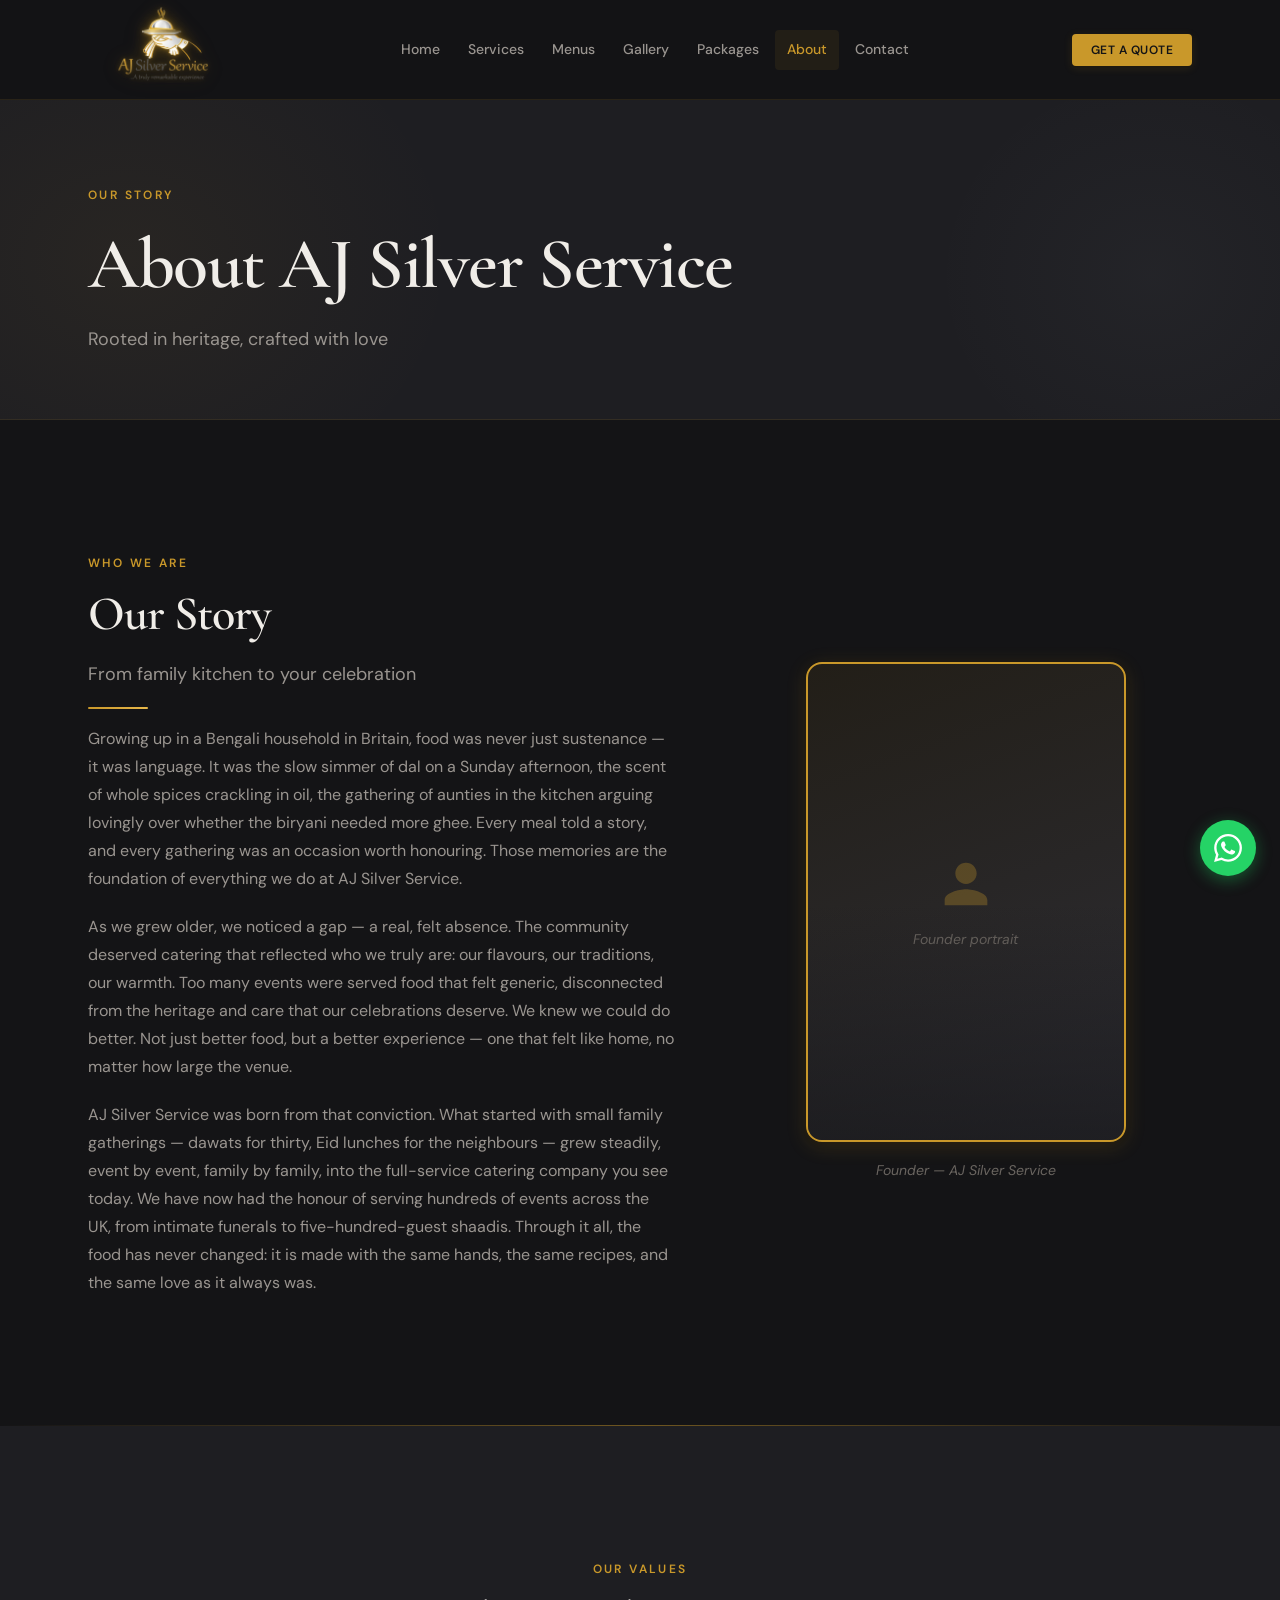
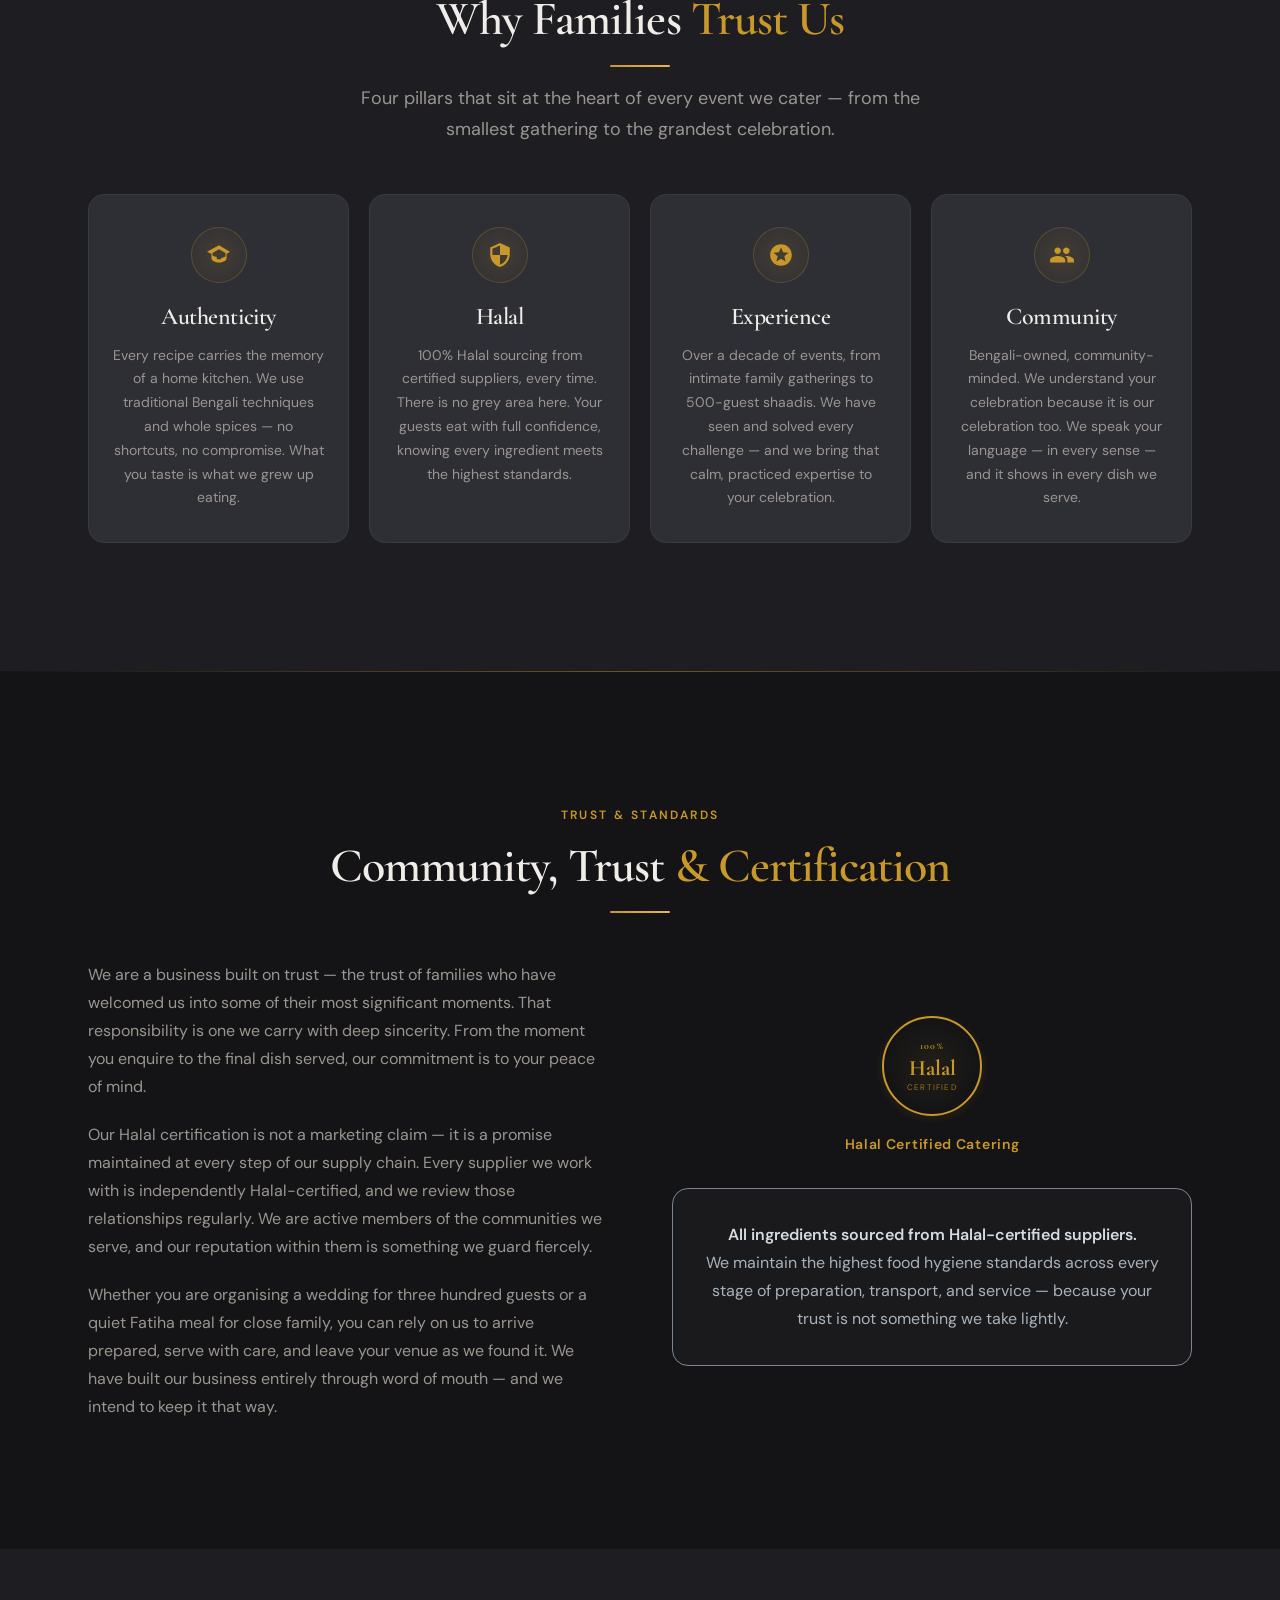
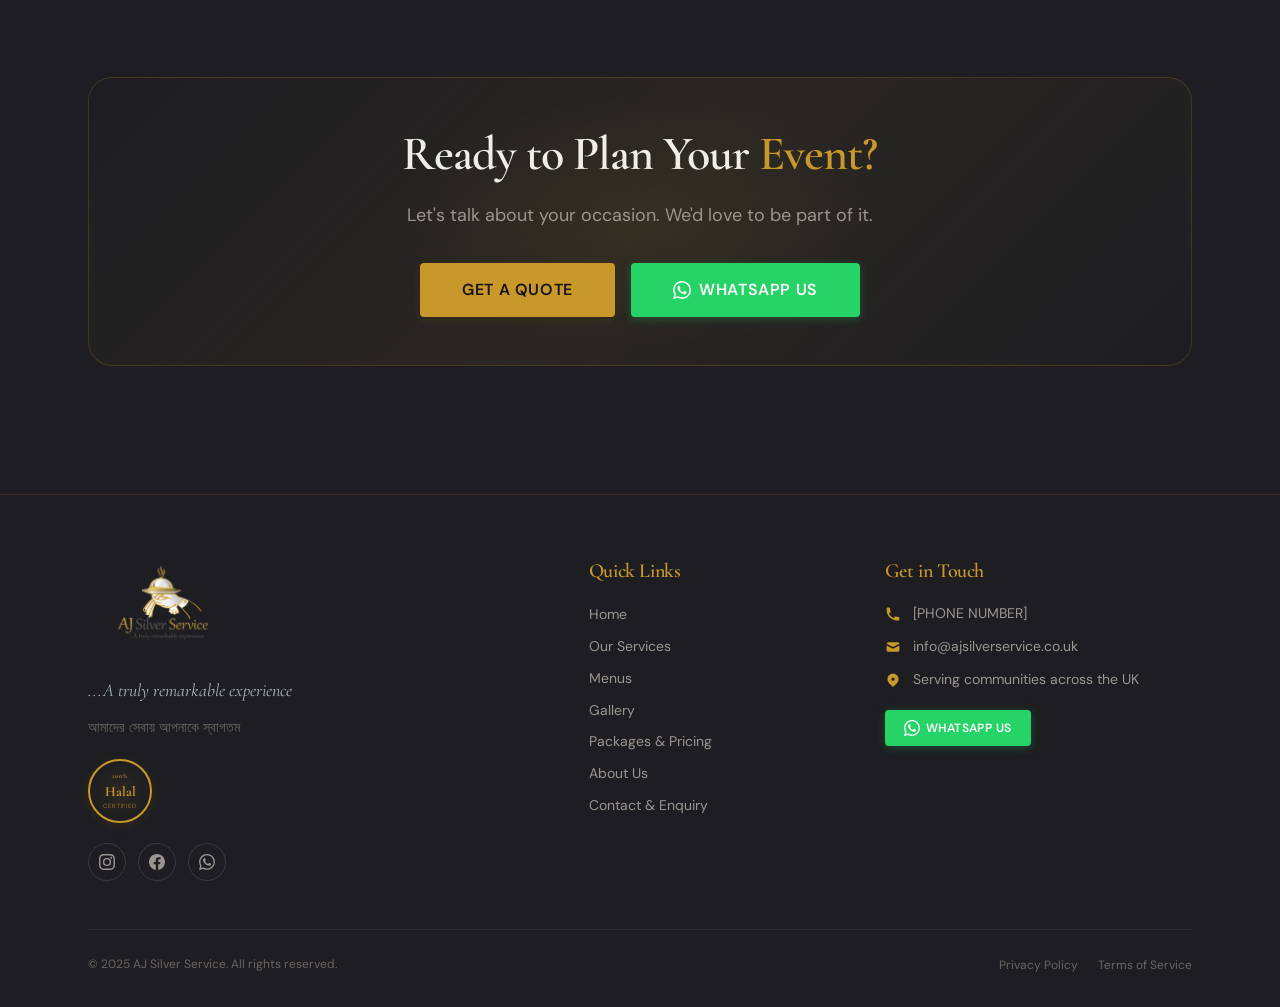
==== about.html @ 3fa46bb1 "Initial build — AJ Silver Service website 7-page static site: homepage, services, menus, gallery, pa" ====
<!DOCTYPE html>
<html lang="en">
<head>
  <meta charset="UTF-8" />
  <meta name="viewport" content="width=device-width, initial-scale=1.0" />
  <title>About Us — AJ Silver Service</title>
  <meta name="description" content="Learn the story behind AJ Silver Service — a Bengali-British halal catering company rooted in heritage, community, and a deep love for authentic home cooking." />
  <meta name="keywords" content="about AJ Silver Service, Bengali caterer story, halal catering UK, South Asian caterer background" />
  <meta property="og:title" content="About AJ Silver Service — Rooted in Heritage, Crafted with Love" />
  <meta property="og:description" content="From family kitchen to your celebration — our story of authentic Bengali-British halal catering." />
  <meta property="og:type" content="website" />

  <!-- Fonts -->
  <link rel="preconnect" href="https://fonts.googleapis.com" />
  <link rel="preconnect" href="https://fonts.gstatic.com" crossorigin />

  <!-- Stylesheets -->
  <link rel="stylesheet" href="assets/css/global.css" />
  <link rel="stylesheet" href="assets/css/components.css" />

  <style>
    /* ── STORY SECTION ── */
    .story-grid {
      display: grid;
      grid-template-columns: 1fr;
      gap: var(--space-12);
      align-items: center;
    }

    @media (min-width: 900px) {
      .story-grid {
        grid-template-columns: 1.3fr 1fr;
        gap: var(--space-16);
      }
    }

    .story-text p + p {
      margin-top: var(--space-5);
    }

    .founder-image-block {
      position: relative;
      display: flex;
      flex-direction: column;
      align-items: center;
      gap: var(--space-4);
    }

    .founder-image-frame {
      width: 100%;
      max-width: 320px;
      aspect-ratio: 2/3;
      border: 2px solid var(--color-gold);
      border-radius: var(--radius-lg);
      background: linear-gradient(160deg, rgba(201,152,42,0.08) 0%, var(--color-charcoal-card) 100%);
      position: relative;
      overflow: hidden;
      box-shadow: var(--shadow-gold-md);
      display: flex;
      align-items: center;
      justify-content: center;
    }

    .founder-image-frame img {
      width: 100%;
      height: 100%;
      object-fit: cover;
    }

    .founder-image-frame::after {
      content: '';
      position: absolute;
      inset: 0;
      background: linear-gradient(to top, rgba(20,20,22,0.6) 0%, transparent 50%);
    }

    .founder-image-placeholder {
      display: flex;
      flex-direction: column;
      align-items: center;
      justify-content: center;
      gap: var(--space-3);
      padding: var(--space-8);
      text-align: center;
    }

    .founder-image-placeholder svg {
      width: 64px;
      height: 64px;
      fill: rgba(201,152,42,0.3);
    }

    .founder-image-placeholder span {
      font-size: var(--text-sm);
      color: var(--color-text-subtle);
      font-style: italic;
    }

    .founder-caption {
      font-size: var(--text-sm);
      color: var(--color-text-subtle);
      font-style: italic;
      text-align: center;
    }

    /* ── PILLAR CARDS ── */
    .pillar-card {
      background-color: var(--color-charcoal-card);
      border: 1px solid var(--color-charcoal-border);
      border-radius: var(--radius-lg);
      padding: var(--space-8) var(--space-6);
      transition: transform var(--transition-spring),
                  box-shadow var(--transition-base),
                  border-color var(--transition-base);
    }

    .pillar-card:hover {
      transform: translateY(-4px);
      box-shadow: var(--shadow-card-hover);
      border-color: rgba(201,152,42,0.3);
    }

    .pillar-icon {
      display: flex;
      align-items: center;
      justify-content: center;
      width: 56px;
      height: 56px;
      border-radius: var(--radius-full);
      background: radial-gradient(circle, rgba(201,152,42,0.15) 0%, rgba(201,152,42,0.05) 70%);
      border: 1px solid rgba(201,152,42,0.25);
      margin-bottom: var(--space-5);
    }

    .pillar-icon svg {
      width: 26px;
      height: 26px;
      fill: var(--color-gold);
    }

    .pillar-title {
      font-family: var(--font-display);
      font-size: var(--text-2xl);
      color: var(--color-text);
      margin-bottom: var(--space-3);
    }

    .pillar-desc {
      font-size: var(--text-sm);
      color: var(--color-text-muted);
      line-height: 1.7;
    }

    /* ── CERTIFICATION BLOCK ── */
    .cert-block {
      border: 1px solid var(--color-silver-dark);
      border-radius: var(--radius-lg);
      padding: var(--space-8);
      background-color: rgba(168,178,188,0.04);
      max-width: 640px;
      margin-inline: auto;
      text-align: center;
    }

    .cert-block p {
      font-size: var(--text-base);
      color: var(--color-silver);
      line-height: 1.75;
    }

    /* ── COMMUNITY SECTION ── */
    .community-content {
      display: grid;
      grid-template-columns: 1fr;
      gap: var(--space-10);
      align-items: center;
    }

    @media (min-width: 768px) {
      .community-content {
        grid-template-columns: 1fr 1fr;
        gap: var(--space-16);
      }
    }
  </style>
</head>
<body>

  <!-- ═══ HEADER ═══ -->
  <header class="site-header" role="banner">
    <div class="container">
      <div class="header-inner">

        <!-- Logo -->
        <a href="index.html" class="header-logo" aria-label="AJ Silver Service — Home">
          <img src="assets/images/aj_silver_serv-nobg.png" alt="AJ Silver Service logo" />
        </a>

        <!-- Desktop phone -->

        <!-- Main nav -->
        <nav class="main-nav" aria-label="Primary navigation">
          <a href="index.html">Home</a>
          <a href="services.html">Services</a>
          <a href="menus.html">Menus</a>
          <a href="gallery.html">Gallery</a>
          <a href="packages.html">Packages</a>
          <a href="about.html" class="active">About</a>
          <a href="contact.html">Contact</a>
        </nav>

        <div class="header-right">
          <a href="contact.html" class="btn btn-primary btn-sm">Get a Quote</a>
          <button class="hamburger" aria-label="Toggle navigation menu" aria-expanded="false" aria-controls="mobile-nav">
            <span></span><span></span><span></span>
          </button>
        </div>
      </div>
    </div>

    <!-- Mobile nav drawer -->
    <nav class="mobile-nav" id="mobile-nav" aria-label="Mobile navigation">
      <a href="index.html">Home</a>
      <a href="services.html">Services</a>
      <a href="menus.html">Menus</a>
      <a href="gallery.html">Gallery</a>
      <a href="packages.html">Packages</a>
      <a href="about.html" class="active">About</a>
      <a href="contact.html">Contact</a>
      <a href="tel:[PHONE NUMBER]" style="color: var(--color-silver);">[PHONE NUMBER]</a>
      <div class="mobile-cta">
        <a href="contact.html" class="btn btn-primary" style="width:100%">Get a Quote</a>
      </div>
    </nav>
  </header>

  <main id="main-content">

    <!-- ═══ PAGE HERO ═══ -->
    <section class="page-hero pattern-bg" aria-labelledby="about-hero-title">
      <div class="container">
        <div class="page-hero-inner">
          <span class="page-hero-label">Our Story</span>
          <h1 class="page-hero-title" id="about-hero-title">About AJ Silver Service</h1>
          <p class="page-hero-subtitle">Rooted in heritage, crafted with love</p>
        </div>
      </div>
    </section>

    <!-- ═══ FOUNDER STORY ═══ -->
    <section class="section bg-dark" aria-labelledby="story-heading">
      <div class="container">
        <div class="story-grid">

          <!-- Text left -->
          <div class="story-text animate-on-scroll">
            <span class="section-label">Who We Are</span>
            <h2 class="section-title" id="story-heading">Our Story</h2>
            <p class="section-subtitle" style="margin-bottom: var(--space-3);">From family kitchen to your celebration</p>
            <span class="gold-rule-short"></span>

            <p>
              Growing up in a Bengali household in Britain, food was never just sustenance — it was language. It was the slow simmer of dal on a Sunday afternoon, the scent of whole spices crackling in oil, the gathering of aunties in the kitchen arguing lovingly over whether the biryani needed more ghee. Every meal told a story, and every gathering was an occasion worth honouring. Those memories are the foundation of everything we do at AJ Silver Service.
            </p>

            <p>
              As we grew older, we noticed a gap — a real, felt absence. The community deserved catering that reflected who we truly are: our flavours, our traditions, our warmth. Too many events were served food that felt generic, disconnected from the heritage and care that our celebrations deserve. We knew we could do better. Not just better food, but a better experience — one that felt like home, no matter how large the venue.
            </p>

            <p>
              AJ Silver Service was born from that conviction. What started with small family gatherings — dawats for thirty, Eid lunches for the neighbours — grew steadily, event by event, family by family, into the full-service catering company you see today. We have now had the honour of serving hundreds of events across the UK, from intimate funerals to five-hundred-guest shaadis. Through it all, the food has never changed: it is made with the same hands, the same recipes, and the same love as it always was.
            </p>
          </div>

          <!-- Image right -->
          <div class="founder-image-block animate-on-scroll">
            <div class="founder-image-frame">
              <div class="founder-image-placeholder">
                <svg viewBox="0 0 24 24" aria-hidden="true"><path d="M12 12c2.21 0 4-1.79 4-4s-1.79-4-4-4-4 1.79-4 4 1.79 4 4 4zm0 2c-2.67 0-8 1.34-8 4v2h16v-2c0-2.66-5.33-4-8-4z"/></svg>
                <span>Founder portrait</span>
              </div>
            </div>
            <p class="founder-caption">Founder &mdash; AJ Silver Service</p>
          </div>

        </div>
      </div>
    </section>

    <hr class="gold-rule" style="margin-block: 0;" aria-hidden="true" />

    <!-- ═══ WHY AJ SILVER SERVICE ═══ -->
    <section class="section bg-mid" aria-labelledby="pillars-heading">
      <div class="container">

        <div class="section-head centered animate-on-scroll">
          <span class="section-label">Our Values</span>
          <h2 class="section-title" id="pillars-heading">Why Families <span>Trust Us</span></h2>
          <span class="gold-rule-short"></span>
          <p class="section-subtitle">Four pillars that sit at the heart of every event we cater — from the smallest gathering to the grandest celebration.</p>
        </div>

        <div class="grid-4">

          <div class="pillar-card animate-on-scroll">
            <div class="pillar-icon" aria-hidden="true">
              <svg viewBox="0 0 24 24"><path d="M12 3L1 9l4 2.18V15c0 2.21 3.58 4 7 4s7-1.79 7-4v-3.82L22 9 12 3zm6 10c0 .5-1.38 1.5-4 1.87V16h-4v-2.13C7.38 13.5 6 12.5 6 12v-1.92l6-3.5 6 3.5V13z"/></svg>
            </div>
            <h3 class="pillar-title">Authenticity</h3>
            <p class="pillar-desc">Every recipe carries the memory of a home kitchen. We use traditional Bengali techniques and whole spices — no shortcuts, no compromise. What you taste is what we grew up eating.</p>
          </div>

          <div class="pillar-card animate-on-scroll">
            <div class="pillar-icon" aria-hidden="true">
              <svg viewBox="0 0 24 24"><path d="M12 1L3 5v6c0 5.55 3.84 10.74 9 12 5.16-1.26 9-6.45 9-12V5l-9-4zm0 10.99h7c-.53 4.12-3.28 7.79-7 8.94V12H5V6.3l7-3.11v8.8z"/></svg>
            </div>
            <h3 class="pillar-title">Halal</h3>
            <p class="pillar-desc">100% Halal sourcing from certified suppliers, every time. There is no grey area here. Your guests eat with full confidence, knowing every ingredient meets the highest standards.</p>
          </div>

          <div class="pillar-card animate-on-scroll">
            <div class="pillar-icon" aria-hidden="true">
              <svg viewBox="0 0 24 24"><path d="M11.99 2C6.47 2 2 6.48 2 12s4.47 10 9.99 10C17.52 22 22 17.52 22 12S17.52 2 11.99 2zm4.24 16L12 15.45 7.77 18l1.12-4.81-3.73-3.23 4.92-.42L12 5l1.92 4.53 4.92.42-3.73 3.23L16.23 18z"/></svg>
            </div>
            <h3 class="pillar-title">Experience</h3>
            <p class="pillar-desc">Over a decade of events, from intimate family gatherings to 500-guest shaadis. We have seen and solved every challenge — and we bring that calm, practiced expertise to your celebration.</p>
          </div>

          <div class="pillar-card animate-on-scroll">
            <div class="pillar-icon" aria-hidden="true">
              <svg viewBox="0 0 24 24"><path d="M16 11c1.66 0 2.99-1.34 2.99-3S17.66 5 16 5c-1.66 0-3 1.34-3 3s1.34 3 3 3zm-8 0c1.66 0 2.99-1.34 2.99-3S9.66 5 8 5C6.34 5 5 6.34 5 8s1.34 3 3 3zm0 2c-2.33 0-7 1.17-7 3.5V19h14v-2.5c0-2.33-4.67-3.5-7-3.5zm8 0c-.29 0-.62.02-.97.05 1.16.84 1.97 1.97 1.97 3.45V19h6v-2.5c0-2.33-4.67-3.5-7-3.5z"/></svg>
            </div>
            <h3 class="pillar-title">Community</h3>
            <p class="pillar-desc">Bengali-owned, community-minded. We understand your celebration because it is our celebration too. We speak your language — in every sense — and it shows in every dish we serve.</p>
          </div>

        </div>
      </div>
    </section>

    <hr class="gold-rule" style="margin-block: 0;" aria-hidden="true" />

    <!-- ═══ COMMUNITY & CERTIFICATIONS ═══ -->
    <section class="section bg-dark" aria-labelledby="trust-heading">
      <div class="container">

        <div class="section-head centered animate-on-scroll">
          <span class="section-label">Trust &amp; Standards</span>
          <h2 class="section-title" id="trust-heading">Community, Trust <span>&amp; Certification</span></h2>
          <span class="gold-rule-short"></span>
        </div>

        <div class="community-content">

          <div class="animate-on-scroll">
            <p style="margin-bottom: var(--space-5);">
              We are a business built on trust — the trust of families who have welcomed us into some of their most significant moments. That responsibility is one we carry with deep sincerity. From the moment you enquire to the final dish served, our commitment is to your peace of mind.
            </p>
            <p style="margin-bottom: var(--space-5);">
              Our Halal certification is not a marketing claim — it is a promise maintained at every step of our supply chain. Every supplier we work with is independently Halal-certified, and we review those relationships regularly. We are active members of the communities we serve, and our reputation within them is something we guard fiercely.
            </p>
            <p>
              Whether you are organising a wedding for three hundred guests or a quiet Fatiha meal for close family, you can rely on us to arrive prepared, serve with care, and leave your venue as we found it. We have built our business entirely through word of mouth — and we intend to keep it that way.
            </p>
          </div>

          <div class="animate-on-scroll" style="display: flex; flex-direction: column; align-items: center; gap: var(--space-8);">

            <!-- Halal badge prominent display -->
            <div style="display: flex; flex-direction: column; align-items: center; gap: var(--space-4);">
              <div class="halal-badge" style="width:100px;height:100px;" aria-label="100% Halal certified">
                <span class="badge-top" style="font-size:10px;">100%</span>
                <span class="badge-main" style="font-size:22px;">Halal</span>
                <span class="badge-sub" style="font-size:8px;">Certified</span>
              </div>
              <p style="text-align:center; font-size: var(--text-sm); color: var(--color-gold); font-weight: 600; letter-spacing: 0.05em;">Halal Certified Catering</p>
            </div>

            <!-- Certification block -->
            <div class="cert-block">
              <p>
                <strong style="color: var(--color-silver-light);">All ingredients sourced from Halal-certified suppliers.</strong><br />
                We maintain the highest food hygiene standards across every stage of preparation, transport, and service — because your trust is not something we take lightly.
              </p>
            </div>

          </div>

        </div>
      </div>
    </section>

    <!-- ═══ CTA BANNER ═══ -->
    <section class="section bg-mid" aria-label="Plan your event">
      <div class="container">
        <div class="cta-banner animate-on-scroll">
          <h2 class="cta-banner-title">Ready to Plan Your <span style="color:var(--color-gold)">Event?</span></h2>
          <p class="cta-banner-subtitle">Let's talk about your occasion. We'd love to be part of it.</p>
          <div class="cta-banner-actions">
            <a href="contact.html" class="btn btn-primary btn-lg">Get a Quote</a>
            <a href="https://wa.me/[WHATSAPP NUMBER]?text=Hello%2C%20I%27d%20like%20to%20enquire%20about%20catering%20for%20my%20event"
               class="btn btn-whatsapp btn-lg"
               target="_blank" rel="noopener noreferrer">
              <svg viewBox="0 0 24 24" aria-hidden="true"><path d="M17.472 14.382c-.297-.149-1.758-.867-2.03-.967-.273-.099-.471-.148-.67.15-.197.297-.767.966-.94 1.164-.173.199-.347.223-.644.075-.297-.15-1.255-.463-2.39-1.475-.883-.788-1.48-1.761-1.653-2.059-.173-.297-.018-.458.13-.606.134-.133.298-.347.446-.52.149-.174.198-.298.298-.497.099-.198.05-.371-.025-.52-.075-.149-.669-1.612-.916-2.207-.242-.579-.487-.5-.669-.51-.173-.008-.371-.01-.57-.01-.198 0-.52.074-.792.372-.272.297-1.04 1.016-1.04 2.479 0 1.462 1.065 2.875 1.213 3.074.149.198 2.096 3.2 5.077 4.487.709.306 1.262.489 1.694.625.712.227 1.36.195 1.871.118.571-.085 1.758-.719 2.006-1.413.248-.694.248-1.289.173-1.413-.074-.124-.272-.198-.57-.347m-5.421 7.403h-.004a9.87 9.87 0 01-5.031-1.378l-.361-.214-3.741.982.998-3.648-.235-.374a9.86 9.86 0 01-1.51-5.26c.001-5.45 4.436-9.884 9.888-9.884 2.64 0 5.122 1.03 6.988 2.898a9.825 9.825 0 012.893 6.994c-.003 5.45-4.437 9.884-9.885 9.884m8.413-18.297A11.815 11.815 0 0012.05 0C5.495 0 .16 5.335.157 11.892c0 2.096.547 4.142 1.588 5.945L.057 24l6.305-1.654a11.882 11.882 0 005.683 1.448h.005c6.554 0 11.89-5.335 11.893-11.893a11.821 11.821 0 00-3.48-8.413z"/></svg>
              WhatsApp Us
            </a>
          </div>
        </div>
      </div>
    </section>

  </main>

  <!-- ═══ FOOTER ═══ -->
  <footer class="site-footer" role="contentinfo">
    <div class="container">
      <div class="footer-grid">

        <!-- Brand column -->
        <div>
          <div class="footer-logo">
            <img src="assets/images/aj_silver_serv-nobg.png" alt="AJ Silver Service logo" />
          </div>
          <p class="footer-tagline">...A truly remarkable experience</p>
          <p class="footer-bangla">আমাদের সেবায় আপনাকে স্বাগতম</p>
          <div class="footer-halal">
            <div class="halal-badge" style="width:64px;height:64px;" aria-label="Halal certified">
              <span class="badge-top" style="font-size:7px;">100%</span>
              <span class="badge-main" style="font-size:14px;">Halal</span>
              <span class="badge-sub" style="font-size:6px;">Certified</span>
            </div>
          </div>
          <div class="footer-social" style="margin-top: var(--space-5);">
            <a href="[INSTAGRAM HANDLE]" target="_blank" rel="noopener noreferrer" aria-label="Follow us on Instagram">
              <svg viewBox="0 0 24 24"><path d="M12 2.163c3.204 0 3.584.012 4.85.07 3.252.148 4.771 1.691 4.919 4.919.058 1.265.069 1.645.069 4.849 0 3.205-.012 3.584-.069 4.849-.149 3.225-1.664 4.771-4.919 4.919-1.266.058-1.644.07-4.85.07-3.204 0-3.584-.012-4.849-.07-3.26-.149-4.771-1.699-4.919-4.92-.058-1.265-.07-1.644-.07-4.849 0-3.204.013-3.583.07-4.849.149-3.227 1.664-4.771 4.919-4.919 1.266-.057 1.645-.069 4.849-.069zM12 0C8.741 0 8.333.014 7.053.072 2.695.272.273 2.69.073 7.052.014 8.333 0 8.741 0 12c0 3.259.014 3.668.072 4.948.2 4.358 2.618 6.78 6.98 6.98C8.333 23.986 8.741 24 12 24c3.259 0 3.668-.014 4.948-.072 4.354-.2 6.782-2.618 6.979-6.98.059-1.28.073-1.689.073-4.948 0-3.259-.014-3.667-.072-4.947-.196-4.354-2.617-6.78-6.979-6.98C15.668.014 15.259 0 12 0zm0 5.838a6.162 6.162 0 100 12.324 6.162 6.162 0 000-12.324zM12 16a4 4 0 110-8 4 4 0 010 8zm6.406-11.845a1.44 1.44 0 100 2.881 1.44 1.44 0 000-2.881z"/></svg>
            </a>
            <a href="[FACEBOOK URL]" target="_blank" rel="noopener noreferrer" aria-label="Follow us on Facebook">
              <svg viewBox="0 0 24 24"><path d="M24 12.073c0-6.627-5.373-12-12-12s-12 5.373-12 12c0 5.99 4.388 10.954 10.125 11.854v-8.385H7.078v-3.47h3.047V9.43c0-3.007 1.792-4.669 4.533-4.669 1.312 0 2.686.235 2.686.235v2.953H15.83c-1.491 0-1.956.925-1.956 1.874v2.25h3.328l-.532 3.47h-2.796v8.385C19.612 23.027 24 18.062 24 12.073z"/></svg>
            </a>
            <a href="https://wa.me/[WHATSAPP NUMBER]" target="_blank" rel="noopener noreferrer" aria-label="Chat on WhatsApp">
              <svg viewBox="0 0 24 24"><path d="M17.472 14.382c-.297-.149-1.758-.867-2.03-.967-.273-.099-.471-.148-.67.15-.197.297-.767.966-.94 1.164-.173.199-.347.223-.644.075-.297-.15-1.255-.463-2.39-1.475-.883-.788-1.48-1.761-1.653-2.059-.173-.297-.018-.458.13-.606.134-.133.298-.347.446-.52.149-.174.198-.298.298-.497.099-.198.05-.371-.025-.52-.075-.149-.669-1.612-.916-2.207-.242-.579-.487-.5-.669-.51-.173-.008-.371-.01-.57-.01-.198 0-.52.074-.792.372-.272.297-1.04 1.016-1.04 2.479 0 1.462 1.065 2.875 1.213 3.074.149.198 2.096 3.2 5.077 4.487.709.306 1.262.489 1.694.625.712.227 1.36.195 1.871.118.571-.085 1.758-.719 2.006-1.413.248-.694.248-1.289.173-1.413-.074-.124-.272-.198-.57-.347m-5.421 7.403h-.004a9.87 9.87 0 01-5.031-1.378l-.361-.214-3.741.982.998-3.648-.235-.374a9.86 9.86 0 01-1.51-5.26c.001-5.45 4.436-9.884 9.888-9.884 2.64 0 5.122 1.03 6.988 2.898a9.825 9.825 0 012.893 6.994c-.003 5.45-4.437 9.884-9.885 9.884m8.413-18.297A11.815 11.815 0 0012.05 0C5.495 0 .16 5.335.157 11.892c0 2.096.547 4.142 1.588 5.945L.057 24l6.305-1.654a11.882 11.882 0 005.683 1.448h.005c6.554 0 11.89-5.335 11.893-11.893a11.821 11.821 0 00-3.48-8.413z"/></svg>
            </a>
          </div>
        </div>

        <!-- Quick links -->
        <div>
          <h3 class="footer-col-title">Quick Links</h3>
          <nav class="footer-links" aria-label="Footer navigation">
            <a href="index.html">Home</a>
            <a href="services.html">Our Services</a>
            <a href="menus.html">Menus</a>
            <a href="gallery.html">Gallery</a>
            <a href="packages.html">Packages &amp; Pricing</a>
            <a href="about.html">About Us</a>
            <a href="contact.html">Contact &amp; Enquiry</a>
          </nav>
        </div>

        <!-- Contact -->
        <div>
          <h3 class="footer-col-title">Get in Touch</h3>
          <div class="footer-contact-item">
            <svg viewBox="0 0 20 20" aria-hidden="true"><path d="M2 3a1 1 0 011-1h2.153a1 1 0 01.986.836l.74 4.435a1 1 0 01-.54 1.06l-1.548.773a11.037 11.037 0 006.105 6.105l.774-1.548a1 1 0 011.059-.54l4.435.74a1 1 0 01.836.986V17a1 1 0 01-1 1h-2C7.82 18 2 12.18 2 5V3z"/></svg>
            <span><a href="tel:[PHONE NUMBER]">[PHONE NUMBER]</a></span>
          </div>
          <div class="footer-contact-item">
            <svg viewBox="0 0 20 20" aria-hidden="true"><path d="M2.003 5.884L10 9.882l7.997-3.998A2 2 0 0016 4H4a2 2 0 00-1.997 1.884z"/><path d="M18 8.118l-8 4-8-4V14a2 2 0 002 2h12a2 2 0 002-2V8.118z"/></svg>
            <span><a href="mailto:info@ajsilverservice.co.uk">info@ajsilverservice.co.uk</a></span>
          </div>
          <div class="footer-contact-item">
            <svg viewBox="0 0 20 20" aria-hidden="true"><path fill-rule="evenodd" d="M5.05 4.05a7 7 0 119.9 9.9L10 18.9l-4.95-4.95a7 7 0 010-9.9zM10 11a2 2 0 100-4 2 2 0 000 4z" clip-rule="evenodd"/></svg>
            <span>Serving communities across the UK</span>
          </div>
          <div style="margin-top: var(--space-5);">
            <a href="https://wa.me/[WHATSAPP NUMBER]?text=Hello%2C%20I%27d%20like%20to%20enquire%20about%20catering%20for%20my%20event"
               class="btn btn-whatsapp btn-sm"
               target="_blank" rel="noopener noreferrer">
              <svg viewBox="0 0 24 24" aria-hidden="true" style="width:16px;height:16px;fill:currentColor"><path d="M17.472 14.382c-.297-.149-1.758-.867-2.03-.967-.273-.099-.471-.148-.67.15-.197.297-.767.966-.94 1.164-.173.199-.347.223-.644.075-.297-.15-1.255-.463-2.39-1.475-.883-.788-1.48-1.761-1.653-2.059-.173-.297-.018-.458.13-.606.134-.133.298-.347.446-.52.149-.174.198-.298.298-.497.099-.198.05-.371-.025-.52-.075-.149-.669-1.612-.916-2.207-.242-.579-.487-.5-.669-.51-.173-.008-.371-.01-.57-.01-.198 0-.52.074-.792.372-.272.297-1.04 1.016-1.04 2.479 0 1.462 1.065 2.875 1.213 3.074.149.198 2.096 3.2 5.077 4.487.709.306 1.262.489 1.694.625.712.227 1.36.195 1.871.118.571-.085 1.758-.719 2.006-1.413.248-.694.248-1.289.173-1.413-.074-.124-.272-.198-.57-.347m-5.421 7.403h-.004a9.87 9.87 0 01-5.031-1.378l-.361-.214-3.741.982.998-3.648-.235-.374a9.86 9.86 0 01-1.51-5.26c.001-5.45 4.436-9.884 9.888-9.884 2.64 0 5.122 1.03 6.988 2.898a9.825 9.825 0 012.893 6.994c-.003 5.45-4.437 9.884-9.885 9.884m8.413-18.297A11.815 11.815 0 0012.05 0C5.495 0 .16 5.335.157 11.892c0 2.096.547 4.142 1.588 5.945L.057 24l6.305-1.654a11.882 11.882 0 005.683 1.448h.005c6.554 0 11.89-5.335 11.893-11.893a11.821 11.821 0 00-3.48-8.413z"/></svg>
              WhatsApp Us
            </a>
          </div>
        </div>

      </div>

      <div class="footer-bottom">
        <p class="footer-copyright">&copy; 2025 AJ Silver Service. All rights reserved.</p>
        <div class="footer-legal">
          <a href="#">Privacy Policy</a>
          <a href="#">Terms of Service</a>
        </div>
      </div>
    </div>
  </footer>

  <!-- ═══ FLOATING WHATSAPP ═══ -->
  <a href="https://wa.me/[WHATSAPP NUMBER]?text=Hello%2C%20I%27d%20like%20to%20enquire%20about%20catering%20for%20my%20event"
     class="whatsapp-float"
     target="_blank"
     rel="noopener noreferrer"
     aria-label="Chat with us on WhatsApp">
    <svg viewBox="0 0 24 24" aria-hidden="true"><path d="M17.472 14.382c-.297-.149-1.758-.867-2.03-.967-.273-.099-.471-.148-.67.15-.197.297-.767.966-.94 1.164-.173.199-.347.223-.644.075-.297-.15-1.255-.463-2.39-1.475-.883-.788-1.48-1.761-1.653-2.059-.173-.297-.018-.458.13-.606.134-.133.298-.347.446-.52.149-.174.198-.298.298-.497.099-.198.05-.371-.025-.52-.075-.149-.669-1.612-.916-2.207-.242-.579-.487-.5-.669-.51-.173-.008-.371-.01-.57-.01-.198 0-.52.074-.792.372-.272.297-1.04 1.016-1.04 2.479 0 1.462 1.065 2.875 1.213 3.074.149.198 2.096 3.2 5.077 4.487.709.306 1.262.489 1.694.625.712.227 1.36.195 1.871.118.571-.085 1.758-.719 2.006-1.413.248-.694.248-1.289.173-1.413-.074-.124-.272-.198-.57-.347m-5.421 7.403h-.004a9.87 9.87 0 01-5.031-1.378l-.361-.214-3.741.982.998-3.648-.235-.374a9.86 9.86 0 01-1.51-5.26c.001-5.45 4.436-9.884 9.888-9.884 2.64 0 5.122 1.03 6.988 2.898a9.825 9.825 0 012.893 6.994c-.003 5.45-4.437 9.884-9.885 9.884m8.413-18.297A11.815 11.815 0 0012.05 0C5.495 0 .16 5.335.157 11.892c0 2.096.547 4.142 1.588 5.945L.057 24l6.305-1.654a11.882 11.882 0 005.683 1.448h.005c6.554 0 11.89-5.335 11.893-11.893a11.821 11.821 0 00-3.48-8.413z"/></svg>
  </a>

  <script src="assets/js/main.js"></script>
</body>
</html>
---- assets/css/global.css ----
/* ==========================================================
   AJ Silver Service — Global Stylesheet
   Design tokens, reset, typography, header, footer
   ========================================================== */

/* ── Google Fonts ── */
@import url('https://fonts.googleapis.com/css2?family=Cormorant+Garamond:ital,wght@0,300;0,400;0,500;0,600;0,700;1,300;1,400;1,600&family=DM+Sans:ital,opsz,wght@0,9..40,300;0,9..40,400;0,9..40,500;0,9..40,600;1,9..40,300&display=swap');

/* ── Design Tokens ── */
:root {
  /* Brand colours */
  --color-gold:          #C9982A;
  --color-gold-light:    #E8B84B;
  --color-gold-dark:     #9E7519;
  --color-gold-muted:    #C9982A33;
  --color-silver:        #A8B2BC;
  --color-silver-light:  #D4DBE2;
  --color-silver-dark:   #7A8694;

  /* Dark theme surfaces */
  --color-charcoal:      #141416;
  --color-charcoal-mid:  #1E1E22;
  --color-charcoal-lift: #26262C;
  --color-charcoal-card: #2E2E35;
  --color-charcoal-border: #3A3A42;

  /* Text */
  --color-text:          #F0EDE8;
  --color-text-muted:    #9A9590;
  --color-text-subtle:   #6A6560;

  /* Semantic */
  --color-success:       #4CAF7D;
  --color-whatsapp:      #25D366;

  /* Typography */
  --font-display:        'Cormorant Garamond', Georgia, serif;
  --font-body:           'DM Sans', system-ui, sans-serif;

  /* Font sizes (fluid) */
  --text-xs:    0.75rem;
  --text-sm:    0.875rem;
  --text-base:  1rem;
  --text-lg:    1.125rem;
  --text-xl:    1.25rem;
  --text-2xl:   1.5rem;
  --text-3xl:   1.875rem;
  --text-4xl:   2.25rem;
  --text-5xl:   3rem;
  --text-6xl:   3.75rem;
  --text-7xl:   4.5rem;

  /* Spacing tokens */
  --space-1:  0.25rem;
  --space-2:  0.5rem;
  --space-3:  0.75rem;
  --space-4:  1rem;
  --space-5:  1.25rem;
  --space-6:  1.5rem;
  --space-8:  2rem;
  --space-10: 2.5rem;
  --space-12: 3rem;
  --space-16: 4rem;
  --space-20: 5rem;
  --space-24: 6rem;
  --space-32: 8rem;

  /* Radius */
  --radius-sm:   4px;
  --radius-md:   8px;
  --radius-lg:   16px;
  --radius-xl:   24px;
  --radius-full: 9999px;

  /* Shadows (layered, colour-tinted) */
  --shadow-gold-sm:  0 2px 8px rgba(201,152,42,0.15), 0 1px 3px rgba(0,0,0,0.4);
  --shadow-gold-md:  0 4px 20px rgba(201,152,42,0.2), 0 2px 8px rgba(0,0,0,0.5);
  --shadow-gold-lg:  0 8px 40px rgba(201,152,42,0.25), 0 4px 16px rgba(0,0,0,0.6);
  --shadow-card:     0 2px 16px rgba(0,0,0,0.4), 0 1px 4px rgba(0,0,0,0.3);
  --shadow-card-hover: 0 8px 32px rgba(0,0,0,0.5), 0 2px 8px rgba(201,152,42,0.2);

  /* Transitions */
  --transition-fast:   150ms cubic-bezier(0.4, 0, 0.2, 1);
  --transition-base:   250ms cubic-bezier(0.4, 0, 0.2, 1);
  --transition-spring: 350ms cubic-bezier(0.34, 1.56, 0.64, 1);

  /* Layout */
  --container-max:   1200px;
  --container-prose: 720px;
  --nav-height:      100px;
}

/* ── Reset ── */
*, *::before, *::after {
  box-sizing: border-box;
  margin: 0;
  padding: 0;
}

html {
  scroll-behavior: smooth;
  -webkit-text-size-adjust: 100%;
}

body {
  font-family: var(--font-body);
  font-size: var(--text-base);
  line-height: 1.7;
  color: var(--color-text);
  background-color: var(--color-charcoal);
  -webkit-font-smoothing: antialiased;
  -moz-osx-font-smoothing: grayscale;
}

img, video {
  max-width: 100%;
  height: auto;
  display: block;
}

a {
  color: inherit;
  text-decoration: none;
}

ul, ol {
  list-style: none;
}

button {
  cursor: pointer;
  border: none;
  background: none;
  font-family: inherit;
}

input, textarea, select {
  font-family: inherit;
}

/* ── Typography ── */
h1, h2, h3, h4, h5, h6 {
  font-family: var(--font-display);
  font-weight: 600;
  line-height: 1.2;
  letter-spacing: -0.02em;
  color: var(--color-text);
}

h1 { font-size: clamp(var(--text-4xl), 6vw, var(--text-7xl)); }
h2 { font-size: clamp(var(--text-3xl), 4vw, var(--text-5xl)); }
h3 { font-size: clamp(var(--text-2xl), 3vw, var(--text-4xl)); }
h4 { font-size: clamp(var(--text-xl), 2.5vw, var(--text-3xl)); }
h5 { font-size: var(--text-xl); }
h6 { font-size: var(--text-lg); }

p {
  color: var(--color-text-muted);
  line-height: 1.75;
}

strong { color: var(--color-text); font-weight: 600; }

/* ── Layout Utilities ── */
.container {
  width: 100%;
  max-width: var(--container-max);
  margin-inline: auto;
  padding-inline: var(--space-6);
}

@media (min-width: 768px) {
  .container { padding-inline: var(--space-8); }
}

@media (min-width: 1200px) {
  .container { padding-inline: var(--space-12); }
}

.section {
  padding-block: var(--space-20);
}

@media (min-width: 768px) {
  .section { padding-block: var(--space-32); }
}

/* Section heading block */
.section-label {
  display: inline-block;
  font-family: var(--font-body);
  font-size: var(--text-xs);
  font-weight: 600;
  letter-spacing: 0.2em;
  text-transform: uppercase;
  color: var(--color-gold);
  margin-bottom: var(--space-3);
}

.section-title {
  color: var(--color-text);
  margin-bottom: var(--space-4);
}

.section-title span {
  color: var(--color-gold);
}

.section-subtitle {
  font-size: var(--text-lg);
  color: var(--color-text-muted);
  max-width: 600px;
  line-height: 1.75;
}

.section-head {
  margin-bottom: var(--space-12);
}

.section-head.centered {
  text-align: center;
}

.section-head.centered .section-subtitle {
  margin-inline: auto;
}

/* ── Gold Divider ── */
.gold-rule {
  border: none;
  height: 1px;
  background: linear-gradient(90deg, transparent, var(--color-gold), transparent);
  margin-block: var(--space-12);
  opacity: 0.5;
}

.gold-rule-short {
  display: block;
  width: 60px;
  height: 2px;
  background: linear-gradient(90deg, var(--color-gold), var(--color-gold-light));
  border-radius: var(--radius-full);
  margin-block: var(--space-4);
}

.section-head.centered .gold-rule-short {
  margin-inline: auto;
}

/* ── Nakshi Kantha Pattern (SVG inline as data URI) ── */
.pattern-bg {
  position: relative;
}
.pattern-bg::before {
  content: '';
  position: absolute;
  inset: 0;
  background-image: url("data:image/svg+xml,%3Csvg width='60' height='60' viewBox='0 0 60 60' xmlns='http://www.w3.org/2000/svg'%3E%3Cg fill='none' fill-rule='evenodd'%3E%3Cg fill='%23C9982A' fill-opacity='0.05'%3E%3Cpath d='M30 0 L35 10 L30 5 L25 10 Z M30 60 L35 50 L30 55 L25 50 Z M0 30 L10 35 L5 30 L10 25 Z M60 30 L50 35 L55 30 L50 25 Z'/%3E%3Ccircle cx='30' cy='30' r='3'/%3E%3Ccircle cx='0' cy='0' r='2'/%3E%3Ccircle cx='60' cy='0' r='2'/%3E%3Ccircle cx='0' cy='60' r='2'/%3E%3Ccircle cx='60' cy='60' r='2'/%3E%3Cpath d='M15 15 L20 15 L20 20 L15 20 Z M40 15 L45 15 L45 20 L40 20 Z M15 40 L20 40 L20 45 L15 45 Z M40 40 L45 40 L45 45 L40 45 Z' opacity='0.5'/%3E%3C/g%3E%3C/g%3E%3C/svg%3E");
  pointer-events: none;
  z-index: 0;
}
.pattern-bg > * {
  position: relative;
  z-index: 1;
}

/* ── Grain texture overlay ── */
.grain-overlay::after {
  content: '';
  position: absolute;
  inset: 0;
  background-image: url("data:image/svg+xml,%3Csvg viewBox='0 0 256 256' xmlns='http://www.w3.org/2000/svg'%3E%3Cfilter id='noise'%3E%3CfeTurbulence type='fractalNoise' baseFrequency='0.9' numOctaves='4' stitchTiles='stitch'/%3E%3C/filter%3E%3Crect width='100%25' height='100%25' filter='url(%23noise)' opacity='0.03'/%3E%3C/svg%3E");
  pointer-events: none;
  z-index: 1;
}

/* ═══════════════════════════════════════════════
   HEADER / NAVBAR
   ═══════════════════════════════════════════════ */
.site-header {
  position: sticky;
  top: 0;
  z-index: 1000;
  height: var(--nav-height);
  background-color: rgba(20, 20, 22, 0.95);
  backdrop-filter: blur(12px);
  -webkit-backdrop-filter: blur(12px);
  border-bottom: 1px solid rgba(201, 152, 42, 0.12);
  transition: background-color var(--transition-base), box-shadow var(--transition-base);
}

.site-header.scrolled {
  background-color: rgba(14, 14, 16, 0.98);
  box-shadow: 0 4px 24px rgba(0,0,0,0.4), 0 1px 0 rgba(201,152,42,0.1);
}

.header-inner {
  display: flex;
  align-items: center;
  justify-content: space-between;
  height: 100%;
  gap: var(--space-6);
}

/* Logo */
.header-logo {
  display: flex;
  align-items: center;
  height: 100%;
  gap: var(--space-3);
  flex-shrink: 0;
}

.header-logo img {
  height: 100px;
  width: auto;
  /* Outline glow — works with transparent PNG */
  filter:
    drop-shadow(0 0 8px rgba(201, 152, 42, 0.35))
    drop-shadow(0 0 2px rgba(201, 152, 42, 0.5))
    drop-shadow(0 2px 6px rgba(0, 0, 0, 0.6));
  transition: filter var(--transition-base);
}

.header-logo:hover img {
  filter:
    drop-shadow(0 0 12px rgba(201, 152, 42, 0.55))
    drop-shadow(0 0 3px rgba(201, 152, 42, 0.7))
    drop-shadow(0 2px 8px rgba(0, 0, 0, 0.6));
}


/* Main nav */
.main-nav {
  display: none;
  align-items: center;
  /* stretch overrides parent align-items:center so links fill full header height */
  align-self: stretch;
  gap: var(--space-1);
}

@media (min-width: 900px) {
  .main-nav { display: flex; }
}

.main-nav a {
  font-size: var(--text-sm);
  font-weight: 500;
  color: var(--color-text-muted);
  padding: var(--space-2) var(--space-3);
  border-radius: var(--radius-sm);
  transition: color var(--transition-fast), background-color var(--transition-fast);
  white-space: nowrap;
}

.main-nav a:hover,
.main-nav a.active {
  color: var(--color-gold);
  background-color: rgba(201, 152, 42, 0.08);
}

/* Header right: CTA + hamburger */
.header-right {
  display: flex;
  align-items: center;
  gap: var(--space-3);
}

/* Hamburger */
.hamburger {
  display: flex;
  flex-direction: column;
  justify-content: center;
  gap: 5px;
  width: 40px;
  height: 40px;
  padding: var(--space-2);
  border-radius: var(--radius-sm);
  transition: background-color var(--transition-fast);
}

@media (min-width: 900px) {
  .hamburger { display: none; }
}

.hamburger:hover {
  background-color: rgba(255,255,255,0.05);
}

.hamburger span {
  display: block;
  height: 2px;
  background-color: var(--color-silver-light);
  border-radius: var(--radius-full);
  transition: transform var(--transition-spring), opacity var(--transition-fast), width var(--transition-spring);
  transform-origin: center;
}

.hamburger span:nth-child(1) { width: 22px; }
.hamburger span:nth-child(2) { width: 16px; }
.hamburger span:nth-child(3) { width: 22px; }

.hamburger.open span:nth-child(1) {
  transform: translateY(7px) rotate(45deg);
  width: 22px;
}
.hamburger.open span:nth-child(2) {
  opacity: 0;
  transform: scaleX(0);
}
.hamburger.open span:nth-child(3) {
  transform: translateY(-7px) rotate(-45deg);
  width: 22px;
}

/* Mobile drawer */
.mobile-nav {
  display: none;
  position: fixed;
  top: var(--nav-height);
  left: 0;
  right: 0;
  background-color: rgba(20, 20, 22, 0.98);
  backdrop-filter: blur(12px);
  -webkit-backdrop-filter: blur(12px);
  border-bottom: 1px solid rgba(201, 152, 42, 0.15);
  padding: var(--space-4) var(--space-6) var(--space-8);
  z-index: 999;
  transform: translateY(-8px);
  opacity: 0;
  transition: transform var(--transition-spring), opacity var(--transition-base);
}

.mobile-nav.open {
  display: block;
  transform: translateY(0);
  opacity: 1;
}

.mobile-nav a {
  display: block;
  padding: var(--space-3) var(--space-2);
  font-size: var(--text-base);
  font-weight: 500;
  color: var(--color-text-muted);
  border-bottom: 1px solid rgba(255,255,255,0.05);
  transition: color var(--transition-fast), padding-left var(--transition-fast);
}

.mobile-nav a:hover,
.mobile-nav a.active {
  color: var(--color-gold);
  padding-left: var(--space-4);
}

.mobile-nav .mobile-cta {
  margin-top: var(--space-5);
  display: block;
  text-align: center;
}

/* ═══════════════════════════════════════════════
   FOOTER
   ═══════════════════════════════════════════════ */
.site-footer {
  background-color: var(--color-charcoal-mid);
  border-top: 1px solid rgba(201, 152, 42, 0.15);
  padding-top: var(--space-16);
  padding-bottom: var(--space-8);
}

.footer-grid {
  display: grid;
  grid-template-columns: 1fr;
  gap: var(--space-10);
  margin-bottom: var(--space-12);
}

@media (min-width: 640px) {
  .footer-grid { grid-template-columns: 1fr 1fr; }
}

@media (min-width: 1024px) {
  .footer-grid { grid-template-columns: 1.8fr 1fr 1.2fr; }
}

.footer-logo img {
  height: 100px;
  width: auto;
  margin-bottom: var(--space-4);
}

.footer-tagline {
  font-family: var(--font-display);
  font-style: italic;
  font-size: var(--text-lg);
  color: var(--color-silver);
  margin-bottom: var(--space-2);
}

.footer-bangla {
  font-size: var(--text-sm);
  color: var(--color-text-subtle);
  margin-bottom: var(--space-5);
}

.footer-social {
  display: flex;
  gap: var(--space-3);
  flex-wrap: wrap;
}

.footer-social a {
  display: flex;
  align-items: center;
  justify-content: center;
  width: 38px;
  height: 38px;
  border-radius: var(--radius-full);
  border: 1px solid var(--color-charcoal-border);
  color: var(--color-text-muted);
  transition: border-color var(--transition-fast), color var(--transition-fast), background-color var(--transition-fast), transform var(--transition-spring);
}

.footer-social a:hover {
  border-color: var(--color-gold);
  color: var(--color-gold);
  background-color: rgba(201, 152, 42, 0.1);
  transform: translateY(-2px);
}

.footer-social a svg {
  width: 16px;
  height: 16px;
  fill: currentColor;
}

.footer-col-title {
  font-family: var(--font-display);
  font-size: var(--text-xl);
  font-weight: 600;
  color: var(--color-gold);
  margin-bottom: var(--space-5);
}

.footer-links {
  display: flex;
  flex-direction: column;
  gap: var(--space-2);
}

.footer-links a {
  font-size: var(--text-sm);
  color: var(--color-text-muted);
  transition: color var(--transition-fast), transform var(--transition-fast);
  display: inline-flex;
  align-items: center;
  gap: var(--space-2);
}

.footer-links a:hover {
  color: var(--color-gold-light);
  transform: translateX(4px);
}

.footer-contact-item {
  display: flex;
  align-items: flex-start;
  gap: var(--space-3);
  margin-bottom: var(--space-3);
}

.footer-contact-item svg {
  width: 16px;
  height: 16px;
  fill: var(--color-gold);
  flex-shrink: 0;
  margin-top: 3px;
}

.footer-contact-item span {
  font-size: var(--text-sm);
  color: var(--color-text-muted);
  line-height: 1.5;
}

.footer-contact-item a {
  color: var(--color-text-muted);
  transition: color var(--transition-fast);
}

.footer-contact-item a:hover {
  color: var(--color-gold);
}

.footer-halal {
  margin-top: var(--space-5);
}

.footer-bottom {
  border-top: 1px solid rgba(255,255,255,0.06);
  padding-top: var(--space-6);
  display: flex;
  flex-direction: column;
  gap: var(--space-3);
  align-items: center;
  text-align: center;
}

@media (min-width: 640px) {
  .footer-bottom {
    flex-direction: row;
    justify-content: space-between;
    text-align: left;
  }
}

.footer-copyright {
  font-size: var(--text-xs);
  color: var(--color-text-subtle);
}

.footer-legal {
  display: flex;
  gap: var(--space-5);
}

.footer-legal a {
  font-size: var(--text-xs);
  color: var(--color-text-subtle);
  transition: color var(--transition-fast);
}

.footer-legal a:hover {
  color: var(--color-gold);
}

/* ═══════════════════════════════════════════════
   FLOATING WHATSAPP BUTTON
   ═══════════════════════════════════════════════ */
.whatsapp-float {
  position: fixed;
  bottom: var(--space-6);
  right: var(--space-6);
  z-index: 900;
  display: flex;
  align-items: center;
  justify-content: center;
  width: 56px;
  height: 56px;
  background-color: var(--color-whatsapp);
  border-radius: var(--radius-full);
  box-shadow: 0 4px 16px rgba(37, 211, 102, 0.4), 0 2px 8px rgba(0,0,0,0.3);
  transition: transform var(--transition-spring), box-shadow var(--transition-base);
  animation: wa-pulse 3s cubic-bezier(0.4, 0, 0.6, 1) infinite;
}

.whatsapp-float:hover {
  transform: scale(1.1) translateY(-2px);
  box-shadow: 0 8px 24px rgba(37, 211, 102, 0.5), 0 4px 12px rgba(0,0,0,0.4);
  animation: none;
}

.whatsapp-float:active {
  transform: scale(0.96);
}

.whatsapp-float svg {
  width: 28px;
  height: 28px;
  fill: white;
}

@keyframes wa-pulse {
  0%, 100% { box-shadow: 0 4px 16px rgba(37, 211, 102, 0.4), 0 2px 8px rgba(0,0,0,0.3); }
  50%       { box-shadow: 0 4px 24px rgba(37, 211, 102, 0.65), 0 0 0 8px rgba(37, 211, 102, 0.12); }
}

/* ── Accessibility ── */
*:focus-visible {
  outline: 2px solid var(--color-gold);
  outline-offset: 3px;
  border-radius: var(--radius-sm);
}

.sr-only {
  position: absolute;
  width: 1px;
  height: 1px;
  padding: 0;
  margin: -1px;
  overflow: hidden;
  clip: rect(0,0,0,0);
  white-space: nowrap;
  border: 0;
}

/* ── Utility ── */
.text-gold    { color: var(--color-gold); }
.text-silver  { color: var(--color-silver); }
.text-muted   { color: var(--color-text-muted); }
.text-center  { text-align: center; }
.italic       { font-style: italic; }
.display-font { font-family: var(--font-display); }
---- assets/css/components.css ----
/* ==========================================================
   AJ Silver Service — Components Stylesheet
   Buttons, cards, badges, forms, modular UI
   ========================================================== */

/* ═══════════════════════════════════════════════
   BUTTONS
   ═══════════════════════════════════════════════ */
.btn {
  display: inline-flex;
  align-items: center;
  justify-content: center;
  gap: 0.5em;
  font-family: var(--font-body);
  font-size: var(--text-sm);
  font-weight: 600;
  letter-spacing: 0.04em;
  text-transform: uppercase;
  padding: 0.85em 2em;
  border-radius: var(--radius-sm);
  border: 2px solid transparent;
  cursor: pointer;
  transition: transform var(--transition-spring),
              box-shadow var(--transition-base),
              background-color var(--transition-fast),
              color var(--transition-fast),
              border-color var(--transition-fast);
  white-space: nowrap;
  text-decoration: none;
  line-height: 1;
}

.btn:hover  { transform: translateY(-2px); }
.btn:active { transform: translateY(0) scale(0.98); }

/* Primary — gold filled */
.btn-primary {
  background-color: var(--color-gold);
  color: var(--color-charcoal);
  border-color: var(--color-gold);
  box-shadow: var(--shadow-gold-sm);
}

.btn-primary:hover {
  background-color: var(--color-gold-light);
  border-color: var(--color-gold-light);
  box-shadow: var(--shadow-gold-md);
}

.btn-primary:active {
  background-color: var(--color-gold-dark);
  border-color: var(--color-gold-dark);
}

.btn-primary:focus-visible {
  outline: 2px solid var(--color-gold-light);
  outline-offset: 3px;
}

/* Outline — gold bordered */
.btn-outline {
  background-color: transparent;
  color: var(--color-gold);
  border-color: var(--color-gold);
}

.btn-outline:hover {
  background-color: rgba(201, 152, 42, 0.1);
  box-shadow: var(--shadow-gold-sm);
}

.btn-outline:active {
  background-color: rgba(201, 152, 42, 0.2);
}

/* Ghost — subtle */
.btn-ghost {
  background-color: transparent;
  color: var(--color-text-muted);
  border-color: var(--color-charcoal-border);
}

.btn-ghost:hover {
  background-color: rgba(255,255,255,0.05);
  color: var(--color-text);
  border-color: rgba(255,255,255,0.2);
}

/* WhatsApp */
.btn-whatsapp {
  background-color: var(--color-whatsapp);
  color: white;
  border-color: var(--color-whatsapp);
  box-shadow: 0 2px 8px rgba(37,211,102,0.25);
}

.btn-whatsapp:hover {
  background-color: #1ebe5d;
  box-shadow: 0 4px 16px rgba(37,211,102,0.4);
}

.btn-whatsapp svg {
  width: 18px;
  height: 18px;
  fill: currentColor;
}

/* Silver outline */
.btn-silver {
  background-color: transparent;
  color: var(--color-silver);
  border-color: var(--color-silver);
}

.btn-silver:hover {
  background-color: rgba(168,178,188,0.1);
}

/* Sizes */
.btn-sm {
  font-size: var(--text-xs);
  padding: 0.65em 1.4em;
}

.btn-lg {
  font-size: var(--text-base);
  padding: 1em 2.5em;
}

/* ═══════════════════════════════════════════════
   HALAL BADGE
   ═══════════════════════════════════════════════ */
.halal-badge {
  display: inline-flex;
  flex-direction: column;
  align-items: center;
  justify-content: center;
  width: 80px;
  height: 80px;
  border: 2px solid var(--color-gold);
  border-radius: var(--radius-full);
  background: radial-gradient(circle, rgba(201,152,42,0.08) 0%, transparent 70%);
  box-shadow: var(--shadow-gold-sm);
  gap: 2px;
  padding: var(--space-2);
}

.halal-badge .badge-top {
  font-family: var(--font-display);
  font-size: 9px;
  font-weight: 600;
  letter-spacing: 0.12em;
  text-transform: uppercase;
  color: var(--color-gold);
}

.halal-badge .badge-main {
  font-family: var(--font-display);
  font-size: 18px;
  font-weight: 700;
  color: var(--color-gold);
  line-height: 1;
}

.halal-badge .badge-sub {
  font-size: 7px;
  letter-spacing: 0.15em;
  text-transform: uppercase;
  color: var(--color-gold-dark);
}

/* Inline Halal label */
.halal-label {
  display: inline-flex;
  align-items: center;
  gap: var(--space-2);
  font-size: var(--text-xs);
  font-weight: 600;
  letter-spacing: 0.1em;
  text-transform: uppercase;
  color: var(--color-gold);
  border: 1px solid rgba(201,152,42,0.4);
  border-radius: var(--radius-full);
  padding: 0.3em 1em;
}

.halal-label svg {
  width: 14px;
  height: 14px;
  fill: currentColor;
}

/* Dietary icons */
.dietary-icons {
  display: flex;
  flex-wrap: wrap;
  gap: var(--space-2);
  margin-top: var(--space-3);
}

.dietary-tag {
  display: inline-flex;
  align-items: center;
  gap: 6px;
  font-size: var(--text-xs);
  font-weight: 500;
  color: var(--color-text-muted);
  border: 1px solid var(--color-charcoal-border);
  border-radius: var(--radius-full);
  padding: 0.25em 0.8em;
}

.dietary-tag svg {
  width: 12px;
  height: 12px;
}

.dietary-tag.halal  { border-color: rgba(201,152,42,0.5);  color: var(--color-gold); }
.dietary-tag.veg    { border-color: rgba(76,175,61,0.5);   color: #4CAF3D; }
.dietary-tag.vegan  { border-color: rgba(139,195,74,0.5);  color: #8BC34A; }

/* ═══════════════════════════════════════════════
   CARDS
   ═══════════════════════════════════════════════ */
.card {
  background-color: var(--color-charcoal-card);
  border: 1px solid var(--color-charcoal-border);
  border-radius: var(--radius-lg);
  overflow: hidden;
  transition: transform var(--transition-spring),
              box-shadow var(--transition-base),
              border-color var(--transition-base);
}

.card:hover {
  transform: translateY(-4px);
  box-shadow: var(--shadow-card-hover);
  border-color: rgba(201,152,42,0.3);
}

.card-image {
  position: relative;
  overflow: hidden;
  aspect-ratio: 4/3;
}

.card-image img {
  width: 100%;
  height: 100%;
  object-fit: cover;
  transition: transform var(--transition-base);
}

.card:hover .card-image img {
  transform: scale(1.05);
}

/* Gradient overlay on card images */
.card-image::after {
  content: '';
  position: absolute;
  inset: 0;
  background: linear-gradient(to top, rgba(20,20,22,0.8) 0%, transparent 60%);
}

/* Colour treatment on images */
.card-image .color-layer {
  position: absolute;
  inset: 0;
  background-color: rgba(201, 152, 42, 0.12);
  mix-blend-mode: multiply;
  z-index: 1;
}

.card-body {
  padding: var(--space-5) var(--space-6);
}

.card-tag {
  font-size: var(--text-xs);
  font-weight: 600;
  letter-spacing: 0.12em;
  text-transform: uppercase;
  color: var(--color-gold);
  margin-bottom: var(--space-2);
}

.card-title {
  font-family: var(--font-display);
  font-size: var(--text-2xl);
  color: var(--color-text);
  margin-bottom: var(--space-2);
}

.card-desc {
  font-size: var(--text-sm);
  color: var(--color-text-muted);
  line-height: 1.65;
  margin-bottom: var(--space-4);
}

/* Service Icon Card */
.service-icon-card {
  background-color: var(--color-charcoal-lift);
  border: 1px solid var(--color-charcoal-border);
  border-radius: var(--radius-lg);
  padding: var(--space-8) var(--space-6);
  text-align: center;
  transition: transform var(--transition-spring),
              box-shadow var(--transition-base),
              border-color var(--transition-base),
              background-color var(--transition-base);
  cursor: pointer;
  display: block;
  text-decoration: none;
}

.service-icon-card:hover {
  transform: translateY(-4px);
  box-shadow: var(--shadow-card-hover);
  border-color: rgba(201,152,42,0.35);
  background-color: var(--color-charcoal-card);
}

.service-icon {
  display: flex;
  align-items: center;
  justify-content: center;
  width: 64px;
  height: 64px;
  border-radius: var(--radius-full);
  background: radial-gradient(circle, rgba(201,152,42,0.15) 0%, rgba(201,152,42,0.05) 70%);
  border: 1px solid rgba(201,152,42,0.25);
  margin: 0 auto var(--space-4);
  transition: background var(--transition-base), border-color var(--transition-base);
}

.service-icon-card:hover .service-icon {
  background: radial-gradient(circle, rgba(201,152,42,0.25) 0%, rgba(201,152,42,0.1) 70%);
  border-color: rgba(201,152,42,0.5);
}

.service-icon svg {
  width: 28px;
  height: 28px;
  fill: var(--color-gold);
}

.service-icon-title {
  font-family: var(--font-display);
  font-size: var(--text-xl);
  color: var(--color-text);
  margin-bottom: var(--space-2);
}

.service-icon-desc {
  font-size: var(--text-sm);
  color: var(--color-text-muted);
  line-height: 1.6;
}

/* Funeral card variant — silver/grey, no gold accents */
.service-icon-card.funeral-card {
  border-color: rgba(168,178,188,0.2);
  background-color: rgba(30,30,35,0.8);
}

.service-icon-card.funeral-card:hover {
  border-color: rgba(168,178,188,0.4);
  box-shadow: 0 8px 32px rgba(0,0,0,0.5);
}

.service-icon-card.funeral-card .service-icon {
  background: radial-gradient(circle, rgba(168,178,188,0.1) 0%, transparent 70%);
  border-color: rgba(168,178,188,0.2);
}

.service-icon-card.funeral-card .service-icon svg {
  fill: var(--color-silver);
}

.service-icon-card.funeral-card .service-icon-title {
  color: var(--color-silver-light);
}

/* ═══════════════════════════════════════════════
   TESTIMONIALS
   ═══════════════════════════════════════════════ */
.testimonial-card {
  background-color: var(--color-charcoal-lift);
  border: 1px solid var(--color-charcoal-border);
  border-radius: var(--radius-lg);
  padding: var(--space-8);
  position: relative;
}

.testimonial-card::before {
  content: '\201C';
  position: absolute;
  top: var(--space-4);
  left: var(--space-6);
  font-family: var(--font-display);
  font-size: 72px;
  color: var(--color-gold);
  opacity: 0.3;
  line-height: 1;
}

.testimonial-stars {
  display: flex;
  gap: 3px;
  margin-bottom: var(--space-4);
}

.testimonial-stars svg {
  width: 16px;
  height: 16px;
  fill: var(--color-gold);
}

.testimonial-text {
  font-family: var(--font-display);
  font-style: italic;
  font-size: var(--text-lg);
  color: var(--color-text);
  line-height: 1.7;
  margin-bottom: var(--space-5);
}

.testimonial-author {
  display: flex;
  align-items: center;
  gap: var(--space-3);
}

.testimonial-author-avatar {
  width: 44px;
  height: 44px;
  border-radius: var(--radius-full);
  background: linear-gradient(135deg, var(--color-gold-dark), var(--color-charcoal-card));
  border: 2px solid rgba(201,152,42,0.3);
  display: flex;
  align-items: center;
  justify-content: center;
  font-family: var(--font-display);
  font-size: var(--text-lg);
  color: var(--color-gold);
  font-weight: 600;
  flex-shrink: 0;
}

.testimonial-author-name {
  font-weight: 600;
  font-size: var(--text-sm);
  color: var(--color-text);
  margin-bottom: 2px;
}

.testimonial-author-event {
  font-size: var(--text-xs);
  color: var(--color-gold);
  letter-spacing: 0.05em;
}

/* ═══════════════════════════════════════════════
   TRUST BAR
   ═══════════════════════════════════════════════ */
.trust-bar {
  background-color: var(--color-charcoal-mid);
  border-block: 1px solid rgba(201,152,42,0.15);
  padding-block: var(--space-6);
}

.trust-items {
  display: flex;
  flex-wrap: wrap;
  align-items: center;
  justify-content: center;
  gap: var(--space-8);
}

@media (min-width: 768px) {
  .trust-items {
    justify-content: space-between;
    flex-wrap: nowrap;
  }
}

.trust-item {
  display: flex;
  align-items: center;
  gap: var(--space-3);
  flex-shrink: 0;
}

.trust-item-icon {
  display: flex;
  align-items: center;
  justify-content: center;
  width: 40px;
  height: 40px;
  border-radius: var(--radius-full);
  background-color: rgba(201,152,42,0.1);
  border: 1px solid rgba(201,152,42,0.2);
  flex-shrink: 0;
}

.trust-item-icon svg {
  width: 18px;
  height: 18px;
  fill: var(--color-gold);
}

.trust-item-value {
  font-family: var(--font-display);
  font-size: var(--text-2xl);
  font-weight: 700;
  color: var(--color-gold);
  line-height: 1;
}

.trust-item-label {
  font-size: var(--text-xs);
  color: var(--color-text-muted);
  letter-spacing: 0.05em;
}

.trust-divider {
  width: 1px;
  height: 40px;
  background-color: rgba(255,255,255,0.08);
  display: none;
}

@media (min-width: 768px) {
  .trust-divider { display: block; }
}

/* ═══════════════════════════════════════════════
   FORMS
   ═══════════════════════════════════════════════ */
.form-group {
  margin-bottom: var(--space-5);
}

.form-label {
  display: block;
  font-size: var(--text-sm);
  font-weight: 500;
  color: var(--color-text);
  margin-bottom: var(--space-2);
}

.form-label .required {
  color: var(--color-gold);
  margin-left: 2px;
}

.form-control {
  width: 100%;
  background-color: var(--color-charcoal-lift);
  border: 1px solid var(--color-charcoal-border);
  border-radius: var(--radius-sm);
  color: var(--color-text);
  font-size: var(--text-base);
  font-family: var(--font-body);
  padding: 0.75em 1em;
  transition: border-color var(--transition-fast),
              box-shadow var(--transition-fast),
              background-color var(--transition-fast);
  appearance: none;
  -webkit-appearance: none;
}

.form-control::placeholder {
  color: var(--color-text-subtle);
}

.form-control:hover {
  border-color: rgba(201,152,42,0.3);
}

.form-control:focus {
  outline: none;
  border-color: var(--color-gold);
  box-shadow: 0 0 0 3px rgba(201,152,42,0.12);
  background-color: var(--color-charcoal-card);
}

.form-control:focus-visible {
  outline: none;
  border-color: var(--color-gold);
  box-shadow: 0 0 0 3px rgba(201,152,42,0.12);
}

textarea.form-control {
  resize: vertical;
  min-height: 120px;
}

select.form-control {
  background-image: url("data:image/svg+xml,%3Csvg xmlns='http://www.w3.org/2000/svg' viewBox='0 0 20 20' fill='%239A9590'%3E%3Cpath fill-rule='evenodd' d='M5.23 7.21a.75.75 0 011.06.02L10 11.168l3.71-3.938a.75.75 0 111.08 1.04l-4.25 4.5a.75.75 0 01-1.08 0l-4.25-4.5a.75.75 0 01.02-1.06z'/%3E%3C/svg%3E");
  background-repeat: no-repeat;
  background-position: right 0.8em center;
  background-size: 1.2em;
  padding-right: 2.5em;
  cursor: pointer;
}

select.form-control option {
  background-color: var(--color-charcoal-mid);
  color: var(--color-text);
}

/* Checkboxes */
.form-checks {
  display: flex;
  flex-direction: column;
  gap: var(--space-3);
}

.form-check {
  display: flex;
  align-items: center;
  gap: var(--space-3);
  cursor: pointer;
}

.form-check input[type="checkbox"] {
  width: 18px;
  height: 18px;
  border: 2px solid var(--color-charcoal-border);
  border-radius: var(--radius-sm);
  background-color: var(--color-charcoal-lift);
  appearance: none;
  -webkit-appearance: none;
  cursor: pointer;
  flex-shrink: 0;
  transition: border-color var(--transition-fast),
              background-color var(--transition-fast);
  position: relative;
}

.form-check input[type="checkbox"]:checked {
  background-color: var(--color-gold);
  border-color: var(--color-gold);
}

.form-check input[type="checkbox"]:checked::after {
  content: '';
  position: absolute;
  inset: 0;
  background-image: url("data:image/svg+xml,%3Csvg xmlns='http://www.w3.org/2000/svg' viewBox='0 0 16 16' fill='%23141416'%3E%3Cpath d='M12.207 4.793a1 1 0 010 1.414l-5 5a1 1 0 01-1.414 0l-2-2a1 1 0 011.414-1.414L6.5 9.086l4.293-4.293a1 1 0 011.414 0z'/%3E%3C/svg%3E");
  background-repeat: no-repeat;
  background-position: center;
  background-size: 12px;
}

.form-check input[type="checkbox"]:focus-visible {
  outline: 2px solid var(--color-gold);
  outline-offset: 2px;
}

.form-check-label {
  font-size: var(--text-sm);
  color: var(--color-text-muted);
  cursor: pointer;
}

/* Form grid */
.form-grid-2 {
  display: grid;
  grid-template-columns: 1fr;
  gap: 0 var(--space-5);
}

@media (min-width: 640px) {
  .form-grid-2 { grid-template-columns: 1fr 1fr; }
}

/* ═══════════════════════════════════════════════
   PRICING CARDS
   ═══════════════════════════════════════════════ */
.pricing-card {
  background-color: var(--color-charcoal-card);
  border: 1px solid var(--color-charcoal-border);
  border-radius: var(--radius-xl);
  padding: var(--space-8) var(--space-8) var(--space-10);
  display: flex;
  flex-direction: column;
  transition: transform var(--transition-spring),
              box-shadow var(--transition-base),
              border-color var(--transition-base);
  position: relative;
  overflow: hidden;
}

.pricing-card:hover {
  transform: translateY(-6px);
  box-shadow: var(--shadow-card-hover);
}

.pricing-card.featured {
  border-color: var(--color-gold);
  box-shadow: var(--shadow-gold-md);
  background: linear-gradient(160deg, var(--color-charcoal-card) 0%, rgba(201,152,42,0.06) 100%);
}

.pricing-card.featured::before {
  content: 'Most Popular';
  position: absolute;
  top: var(--space-4);
  right: -var(--space-6);
  right: calc(-1 * var(--space-6));
  background: var(--color-gold);
  color: var(--color-charcoal);
  font-size: var(--text-xs);
  font-weight: 700;
  letter-spacing: 0.1em;
  text-transform: uppercase;
  padding: 0.35em 2.5em;
  transform: rotate(45deg) translateX(30%) translateY(-60%);
  transform-origin: top right;
  position: absolute;
  top: 20px;
  right: -30px;
  width: 130px;
  text-align: center;
}

.pricing-tier {
  font-size: var(--text-xs);
  font-weight: 700;
  letter-spacing: 0.15em;
  text-transform: uppercase;
  color: var(--color-gold);
  margin-bottom: var(--space-3);
}

.pricing-name {
  font-family: var(--font-display);
  font-size: var(--text-4xl);
  color: var(--color-text);
  margin-bottom: var(--space-2);
}

.pricing-price {
  display: flex;
  align-items: baseline;
  gap: var(--space-1);
  margin-bottom: var(--space-2);
}

.pricing-from {
  font-size: var(--text-sm);
  color: var(--color-text-muted);
}

.pricing-amount {
  font-family: var(--font-display);
  font-size: var(--text-5xl);
  font-weight: 700;
  color: var(--color-gold);
  line-height: 1;
}

.pricing-unit {
  font-size: var(--text-sm);
  color: var(--color-text-muted);
}

.pricing-desc {
  font-size: var(--text-sm);
  color: var(--color-text-muted);
  margin-bottom: var(--space-6);
  padding-bottom: var(--space-6);
  border-bottom: 1px solid var(--color-charcoal-border);
}

.pricing-features {
  flex: 1;
  display: flex;
  flex-direction: column;
  gap: var(--space-3);
  margin-bottom: var(--space-8);
}

.pricing-feature {
  display: flex;
  align-items: flex-start;
  gap: var(--space-3);
  font-size: var(--text-sm);
  color: var(--color-text-muted);
}

.pricing-feature svg {
  width: 16px;
  height: 16px;
  fill: var(--color-gold);
  flex-shrink: 0;
  margin-top: 2px;
}

.pricing-feature.missing {
  color: var(--color-text-subtle);
}

.pricing-feature.missing svg {
  fill: var(--color-charcoal-border);
}

/* ═══════════════════════════════════════════════
   FAQ ACCORDION
   ═══════════════════════════════════════════════ */
.faq-item {
  border: 1px solid var(--color-charcoal-border);
  border-radius: var(--radius-md);
  overflow: hidden;
  transition: border-color var(--transition-fast);
  background-color: var(--color-charcoal-lift);
}

.faq-item:not(:last-child) {
  margin-bottom: var(--space-3);
}

.faq-item.open {
  border-color: rgba(201,152,42,0.3);
}

.faq-question {
  width: 100%;
  display: flex;
  align-items: center;
  justify-content: space-between;
  gap: var(--space-4);
  padding: var(--space-5) var(--space-6);
  text-align: left;
  background: none;
  border: none;
  cursor: pointer;
  font-family: var(--font-body);
  font-size: var(--text-base);
  font-weight: 500;
  color: var(--color-text);
  transition: color var(--transition-fast);
}

.faq-question:hover {
  color: var(--color-gold);
}

.faq-item.open .faq-question {
  color: var(--color-gold);
}

.faq-icon {
  width: 24px;
  height: 24px;
  border-radius: var(--radius-full);
  border: 1px solid var(--color-charcoal-border);
  display: flex;
  align-items: center;
  justify-content: center;
  flex-shrink: 0;
  transition: transform var(--transition-spring), border-color var(--transition-fast);
}

.faq-icon svg {
  width: 12px;
  height: 12px;
  fill: var(--color-gold);
  transition: transform var(--transition-spring);
}

.faq-item.open .faq-icon {
  border-color: var(--color-gold);
}

.faq-item.open .faq-icon svg {
  transform: rotate(45deg);
}

.faq-answer {
  max-height: 0;
  overflow: hidden;
  transition: max-height 400ms cubic-bezier(0.4, 0, 0.2, 1);
}

.faq-answer-inner {
  padding: 0 var(--space-6) var(--space-5);
  font-size: var(--text-sm);
  color: var(--color-text-muted);
  line-height: 1.75;
  border-top: 1px solid rgba(255,255,255,0.04);
}

/* ═══════════════════════════════════════════════
   GRADIENT PLACEHOLDER (gallery/food)
   ═══════════════════════════════════════════════ */
.placeholder-card {
  border-radius: var(--radius-lg);
  overflow: hidden;
  position: relative;
}

.placeholder-food-1 {
  background: linear-gradient(135deg, #2A1F0A 0%, #3D2B0F 40%, #1C1507 100%);
}
.placeholder-food-2 {
  background: linear-gradient(135deg, #1A1A1A 0%, #2A2015 40%, #3D2B0F 100%);
}
.placeholder-food-3 {
  background: linear-gradient(135deg, #1C0F0A 0%, #2E1A0F 50%, #0F0A05 100%);
}
.placeholder-food-4 {
  background: linear-gradient(135deg, #0F1A1A 0%, #152020 50%, #0A1515 100%);
}
.placeholder-food-5 {
  background: linear-gradient(135deg, #1A0F1A 0%, #2A152A 50%, #0F080F 100%);
}
.placeholder-food-6 {
  background: linear-gradient(135deg, #0A150A 0%, #152515 50%, #0A1A0A 100%);
}

/* ═══════════════════════════════════════════════
   PAGE HERO
   ═══════════════════════════════════════════════ */
.page-hero {
  padding-block: var(--space-20) var(--space-16);
  background-color: var(--color-charcoal-mid);
  border-bottom: 1px solid rgba(201,152,42,0.12);
  position: relative;
  overflow: hidden;
}

.page-hero::before {
  content: '';
  position: absolute;
  top: -50%;
  left: -20%;
  width: 60%;
  height: 200%;
  background: radial-gradient(ellipse, rgba(201,152,42,0.06) 0%, transparent 60%);
  pointer-events: none;
}

.page-hero::after {
  content: '';
  position: absolute;
  bottom: -30%;
  right: -10%;
  width: 40%;
  height: 150%;
  background: radial-gradient(ellipse, rgba(168,178,188,0.04) 0%, transparent 60%);
  pointer-events: none;
}

.page-hero-inner {
  position: relative;
  z-index: 1;
}

.page-hero-label {
  display: inline-block;
  font-size: var(--text-xs);
  font-weight: 600;
  letter-spacing: 0.2em;
  text-transform: uppercase;
  color: var(--color-gold);
  margin-bottom: var(--space-4);
}

.page-hero-title {
  margin-bottom: var(--space-4);
}

.page-hero-subtitle {
  font-size: var(--text-lg);
  color: var(--color-text-muted);
  max-width: 600px;
}

/* ═══════════════════════════════════════════════
   MENU TIER CARDS
   ═══════════════════════════════════════════════ */
.menu-tier-card {
  background-color: var(--color-charcoal-card);
  border: 1px solid var(--color-charcoal-border);
  border-radius: var(--radius-xl);
  overflow: hidden;
  transition: border-color var(--transition-base);
}

.menu-tier-card.featured {
  border-color: var(--color-gold);
  box-shadow: var(--shadow-gold-md);
}

.menu-tier-header {
  padding: var(--space-6) var(--space-8);
  background: linear-gradient(180deg, rgba(201,152,42,0.08) 0%, transparent 100%);
  border-bottom: 1px solid var(--color-charcoal-border);
}

.menu-tier-name {
  font-family: var(--font-display);
  font-size: var(--text-3xl);
  color: var(--color-text);
  margin-bottom: var(--space-1);
}

.menu-tier-price {
  font-size: var(--text-sm);
  color: var(--color-gold);
  font-weight: 500;
}

.menu-tier-body {
  padding: var(--space-8);
}

.menu-course {
  margin-bottom: var(--space-6);
}

.menu-course-title {
  font-size: var(--text-xs);
  font-weight: 700;
  letter-spacing: 0.15em;
  text-transform: uppercase;
  color: var(--color-gold);
  margin-bottom: var(--space-2);
  padding-bottom: var(--space-2);
  border-bottom: 1px solid rgba(201,152,42,0.15);
}

.menu-course-items {
  display: flex;
  flex-direction: column;
  gap: var(--space-1);
}

.menu-course-item {
  font-size: var(--text-sm);
  color: var(--color-text-muted);
  display: flex;
  align-items: center;
  gap: var(--space-2);
}

.menu-course-item::before {
  content: '';
  display: block;
  width: 4px;
  height: 4px;
  border-radius: var(--radius-full);
  background-color: var(--color-gold);
  flex-shrink: 0;
  opacity: 0.6;
}

/* ═══════════════════════════════════════════════
   SECTION BACKGROUNDS
   ═══════════════════════════════════════════════ */
.bg-dark       { background-color: var(--color-charcoal); }
.bg-mid        { background-color: var(--color-charcoal-mid); }
.bg-lift       { background-color: var(--color-charcoal-lift); }

.bg-gold-glow {
  background: linear-gradient(180deg, var(--color-charcoal) 0%, rgba(201,152,42,0.04) 50%, var(--color-charcoal) 100%);
}

/* ═══════════════════════════════════════════════
   CTA BANNER
   ═══════════════════════════════════════════════ */
.cta-banner {
  background: linear-gradient(135deg, var(--color-charcoal-mid) 0%, rgba(201,152,42,0.07) 50%, var(--color-charcoal-mid) 100%);
  border: 1px solid rgba(201,152,42,0.2);
  border-radius: var(--radius-xl);
  padding: var(--space-12) var(--space-8);
  text-align: center;
  position: relative;
  overflow: hidden;
}

.cta-banner::before {
  content: '';
  position: absolute;
  top: 50%;
  left: 50%;
  transform: translate(-50%,-50%);
  width: 600px;
  height: 300px;
  background: radial-gradient(ellipse, rgba(201,152,42,0.08) 0%, transparent 60%);
  pointer-events: none;
}

.cta-banner-title {
  font-family: var(--font-display);
  font-size: clamp(var(--text-3xl), 4vw, var(--text-5xl));
  color: var(--color-text);
  margin-bottom: var(--space-4);
  position: relative;
}

.cta-banner-subtitle {
  font-size: var(--text-lg);
  color: var(--color-text-muted);
  margin-bottom: var(--space-8);
  position: relative;
}

.cta-banner-actions {
  display: flex;
  flex-wrap: wrap;
  gap: var(--space-4);
  justify-content: center;
  position: relative;
}

/* ═══════════════════════════════════════════════
   GRID LAYOUTS
   ═══════════════════════════════════════════════ */
.grid-2 {
  display: grid;
  grid-template-columns: 1fr;
  gap: var(--space-6);
}

.grid-3 {
  display: grid;
  grid-template-columns: 1fr;
  gap: var(--space-6);
}

.grid-4 {
  display: grid;
  grid-template-columns: 1fr 1fr;
  gap: var(--space-5);
}

@media (min-width: 640px) {
  .grid-3 { grid-template-columns: 1fr 1fr; }
}

@media (min-width: 768px) {
  .grid-2 { grid-template-columns: 1fr 1fr; }
  .grid-4 { grid-template-columns: repeat(4, 1fr); }
}

@media (min-width: 1024px) {
  .grid-3 { grid-template-columns: 1fr 1fr 1fr; }
}

/* ═══════════════════════════════════════════════
   GALLERY FILTER
   ═══════════════════════════════════════════════ */
.gallery-filters {
  display: flex;
  flex-wrap: wrap;
  gap: var(--space-2);
  margin-bottom: var(--space-8);
}

.gallery-filter-btn {
  font-size: var(--text-sm);
  font-weight: 500;
  padding: 0.5em 1.2em;
  border-radius: var(--radius-full);
  border: 1px solid var(--color-charcoal-border);
  color: var(--color-text-muted);
  background-color: transparent;
  cursor: pointer;
  transition: all var(--transition-fast);
}

.gallery-filter-btn:hover {
  border-color: rgba(201,152,42,0.4);
  color: var(--color-gold);
  background-color: rgba(201,152,42,0.06);
}

.gallery-filter-btn.active {
  border-color: var(--color-gold);
  color: var(--color-charcoal);
  background-color: var(--color-gold);
}

/* Gallery masonry grid */
.gallery-grid {
  columns: 1;
  column-gap: var(--space-4);
}

@media (min-width: 640px) {
  .gallery-grid { columns: 2; }
}

@media (min-width: 1024px) {
  .gallery-grid { columns: 3; }
}

.gallery-item {
  break-inside: avoid;
  margin-bottom: var(--space-4);
  border-radius: var(--radius-md);
  overflow: hidden;
  position: relative;
  cursor: pointer;
}

.gallery-item .gallery-placeholder {
  width: 100%;
  display: flex;
  align-items: center;
  justify-content: center;
  font-family: var(--font-display);
  font-style: italic;
  font-size: var(--text-sm);
  color: rgba(201,152,42,0.4);
  letter-spacing: 0.05em;
}

.gallery-item:hover .gallery-overlay {
  opacity: 1;
}

.gallery-overlay {
  position: absolute;
  inset: 0;
  background: linear-gradient(to top, rgba(20,20,22,0.8) 0%, transparent 60%);
  opacity: 0;
  transition: opacity var(--transition-base);
  display: flex;
  align-items: flex-end;
  padding: var(--space-4);
}

.gallery-overlay-label {
  font-family: var(--font-display);
  font-size: var(--text-base);
  color: var(--color-text);
}

/* ═══════════════════════════════════════════════
   VALUE PILLARS
   ═══════════════════════════════════════════════ */
.pillar-card {
  text-align: center;
  padding: var(--space-8) var(--space-6);
}

.pillar-icon {
  display: flex;
  align-items: center;
  justify-content: center;
  width: 72px;
  height: 72px;
  border-radius: var(--radius-full);
  background: radial-gradient(circle, rgba(201,152,42,0.15) 0%, rgba(201,152,42,0.05) 70%);
  border: 1px solid rgba(201,152,42,0.25);
  margin: 0 auto var(--space-5);
}

.pillar-icon svg {
  width: 32px;
  height: 32px;
  fill: var(--color-gold);
}

.pillar-title {
  font-family: var(--font-display);
  font-size: var(--text-2xl);
  color: var(--color-text);
  margin-bottom: var(--space-3);
}

.pillar-text {
  font-size: var(--text-sm);
  color: var(--color-text-muted);
  line-height: 1.75;
}

/* ═══════════════════════════════════════════════
   NOTIFICATION / ALERT STRIP
   ═══════════════════════════════════════════════ */
.funeral-notice {
  background-color: rgba(30,30,38,0.9);
  border-left: 3px solid var(--color-silver);
  border-radius: var(--radius-sm);
  padding: var(--space-4) var(--space-5);
  margin-bottom: var(--space-6);
}

.funeral-notice p {
  font-size: var(--text-sm);
  color: var(--color-silver);
  line-height: 1.65;
}
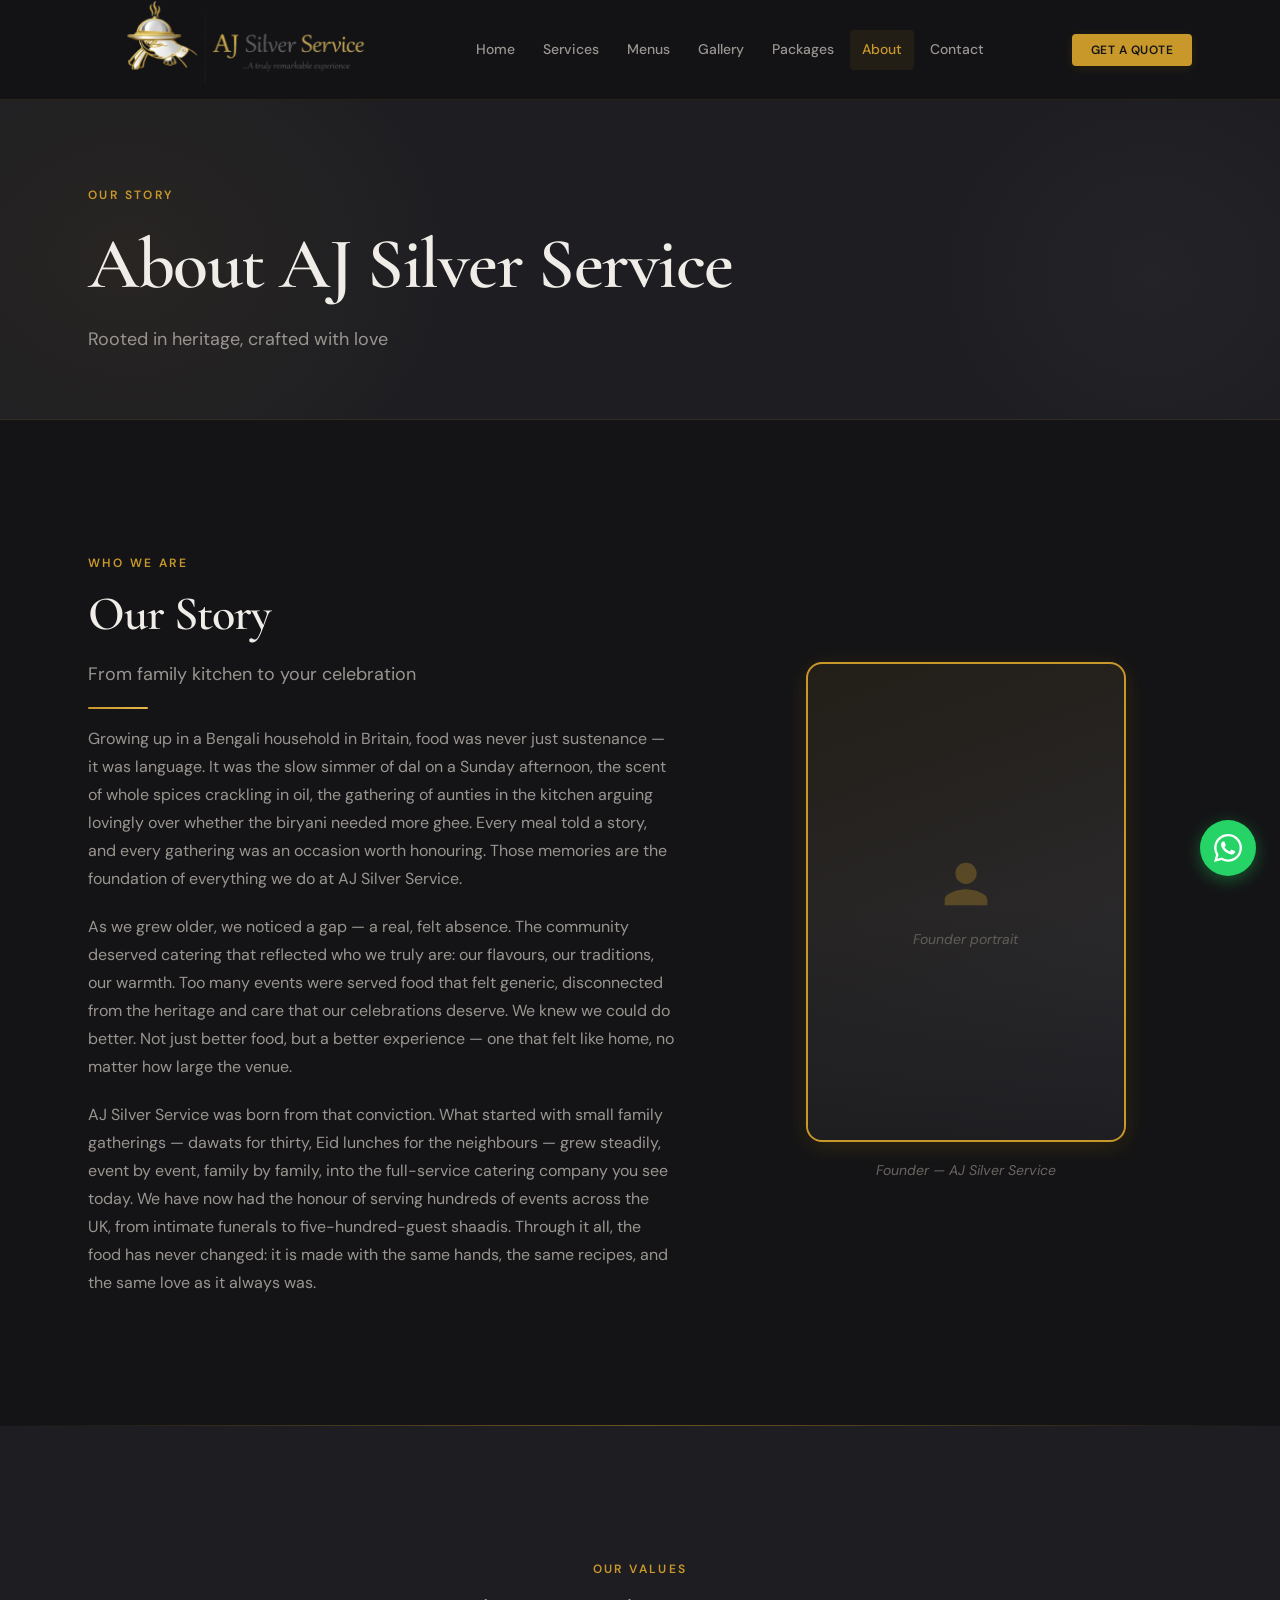
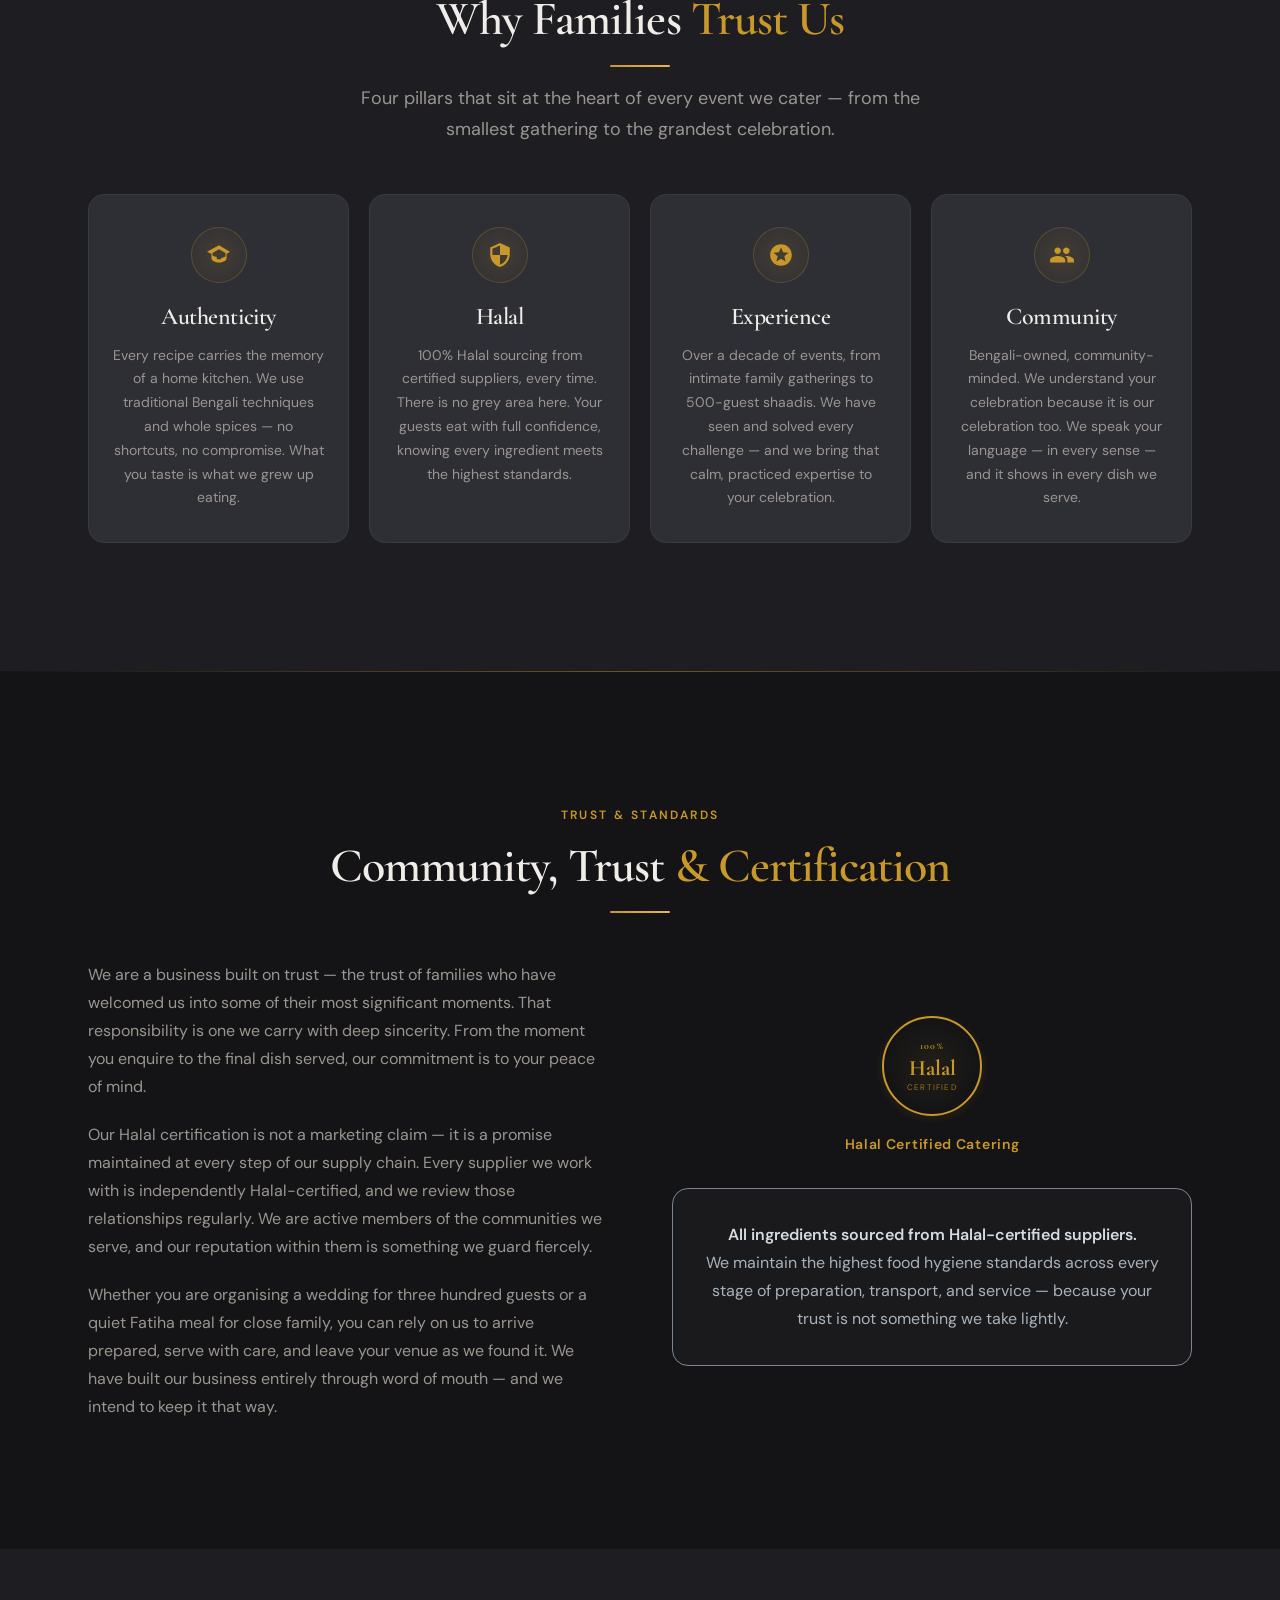
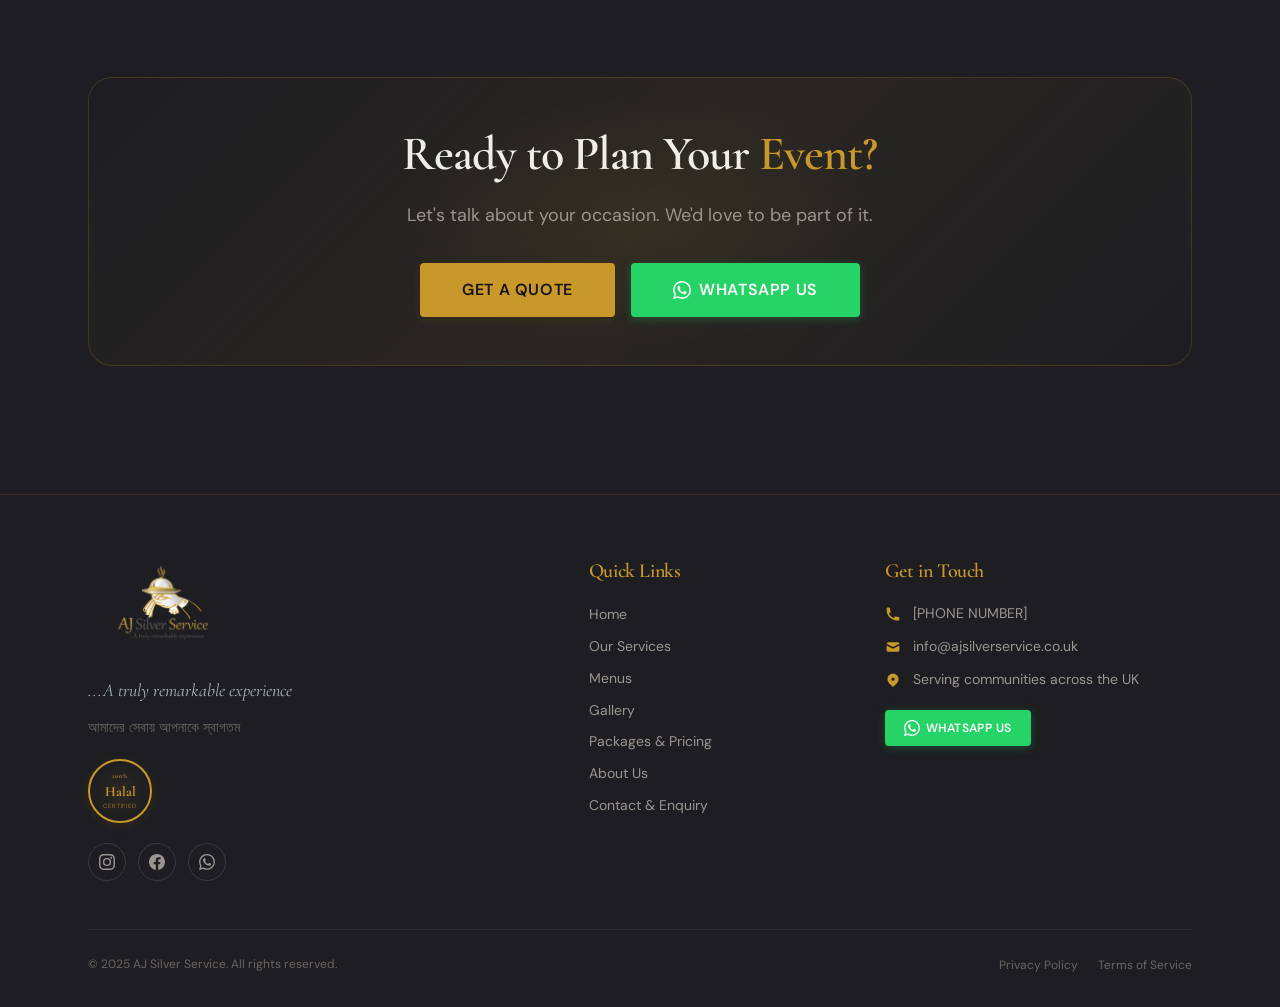
==== commit 4fd6dfa3: "Header and logo updates - New logo (AJ_Silver_Service_logo_design-removebg-preview.png) in header - " ====
--- a/about.html
+++ b/about.html
@@ -193,7 +193,7 @@
 
         <!-- Logo -->
         <a href="index.html" class="header-logo" aria-label="AJ Silver Service — Home">
-          <img src="assets/images/aj_silver_serv-nobg.png" alt="AJ Silver Service logo" />
+          <img src="assets/images/AJ_Silver_Service_logo_design-removebg-preview.png" alt="AJ Silver Service logo" />
         </a>
 
         <!-- Desktop phone -->
--- a/assets/css/global.css
+++ b/assets/css/global.css
@@ -282,6 +282,7 @@
   top: 0;
   z-index: 1000;
   height: var(--nav-height);
+  overflow: visible;
   background-color: rgba(20, 20, 22, 0.95);
   backdrop-filter: blur(12px);
   -webkit-backdrop-filter: blur(12px);
@@ -312,21 +313,15 @@
 }
 
 .header-logo img {
-  height: 100px;
+  height: 200px;
   width: auto;
-  /* Outline glow — works with transparent PNG */
-  filter:
-    drop-shadow(0 0 8px rgba(201, 152, 42, 0.35))
-    drop-shadow(0 0 2px rgba(201, 152, 42, 0.5))
-    drop-shadow(0 2px 6px rgba(0, 0, 0, 0.6));
+  /* Pull the logo 50px out on each side to centre a 200px image in a 100px header */
+  margin-top: -50px;
+  margin-bottom: -50px;
   transition: filter var(--transition-base);
 }
 
 .header-logo:hover img {
-  filter:
-    drop-shadow(0 0 12px rgba(201, 152, 42, 0.55))
-    drop-shadow(0 0 3px rgba(201, 152, 42, 0.7))
-    drop-shadow(0 2px 8px rgba(0, 0, 0, 0.6));
 }
 
 
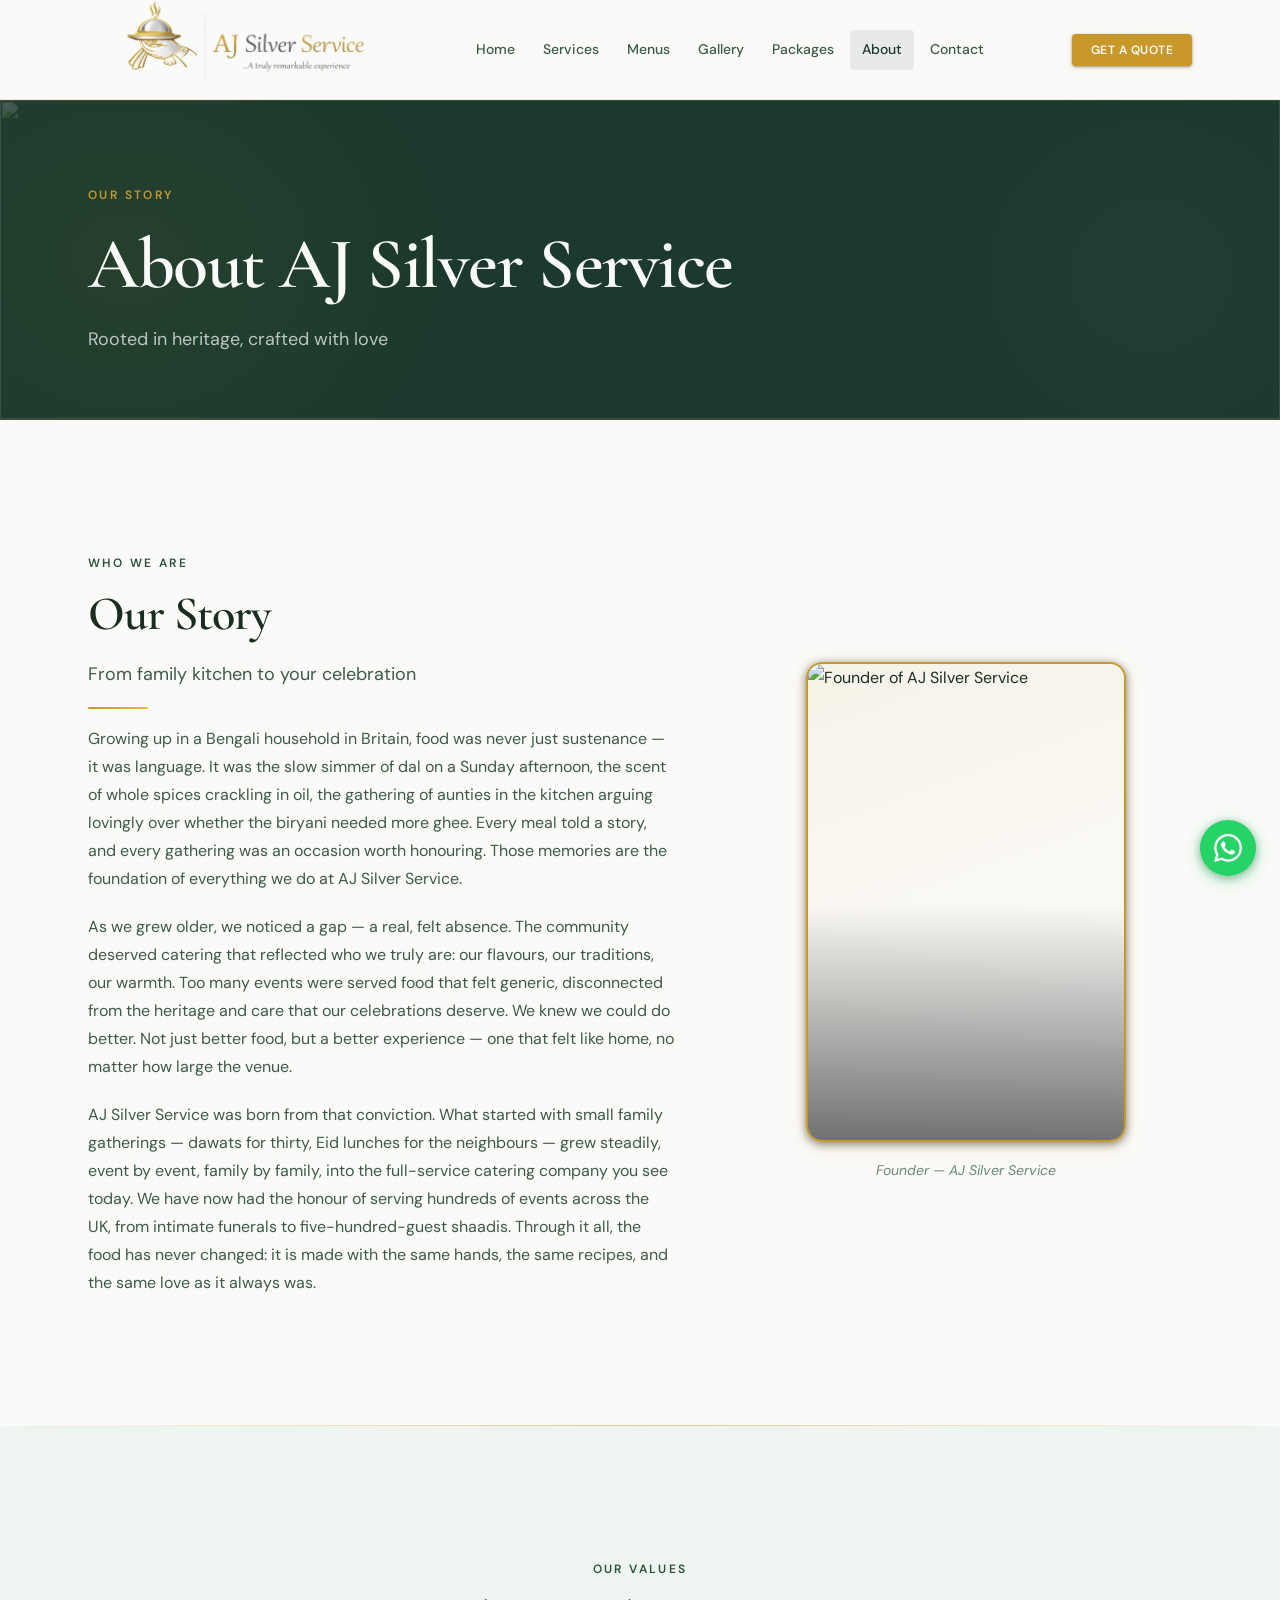
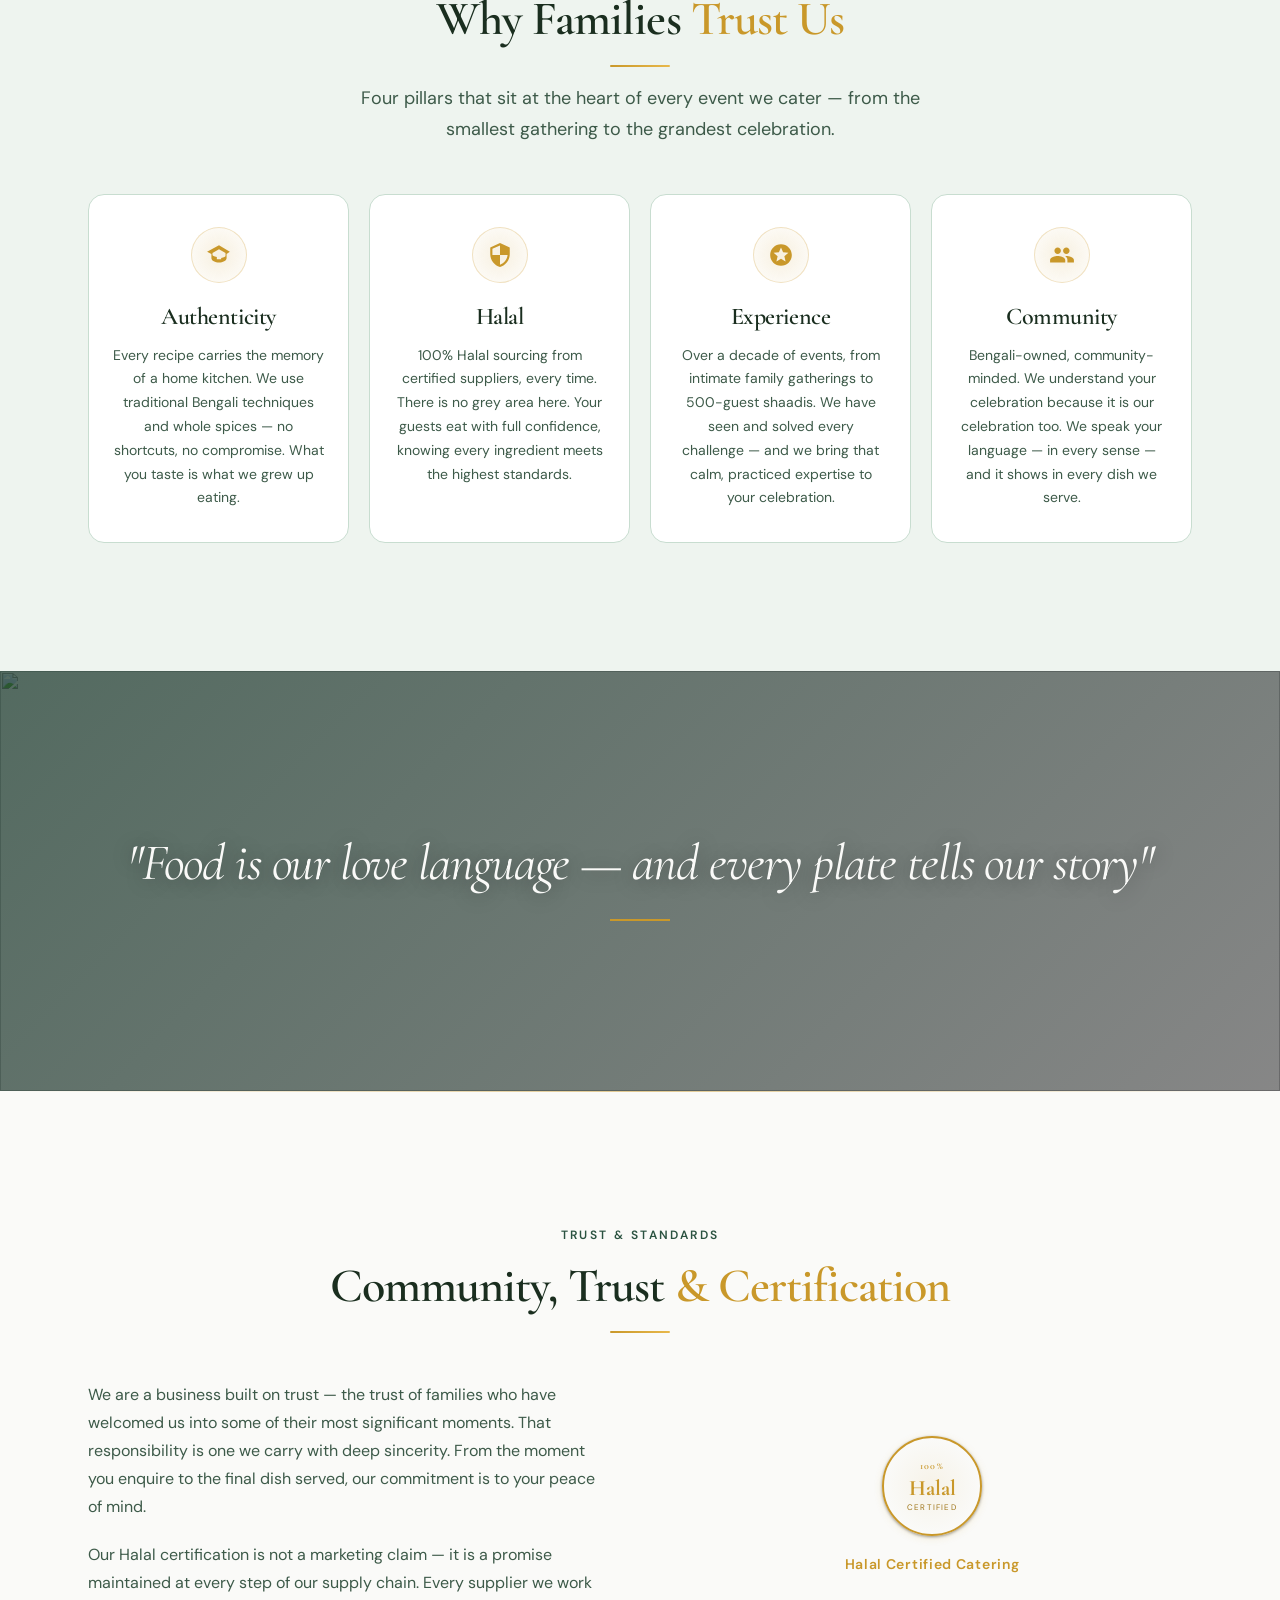
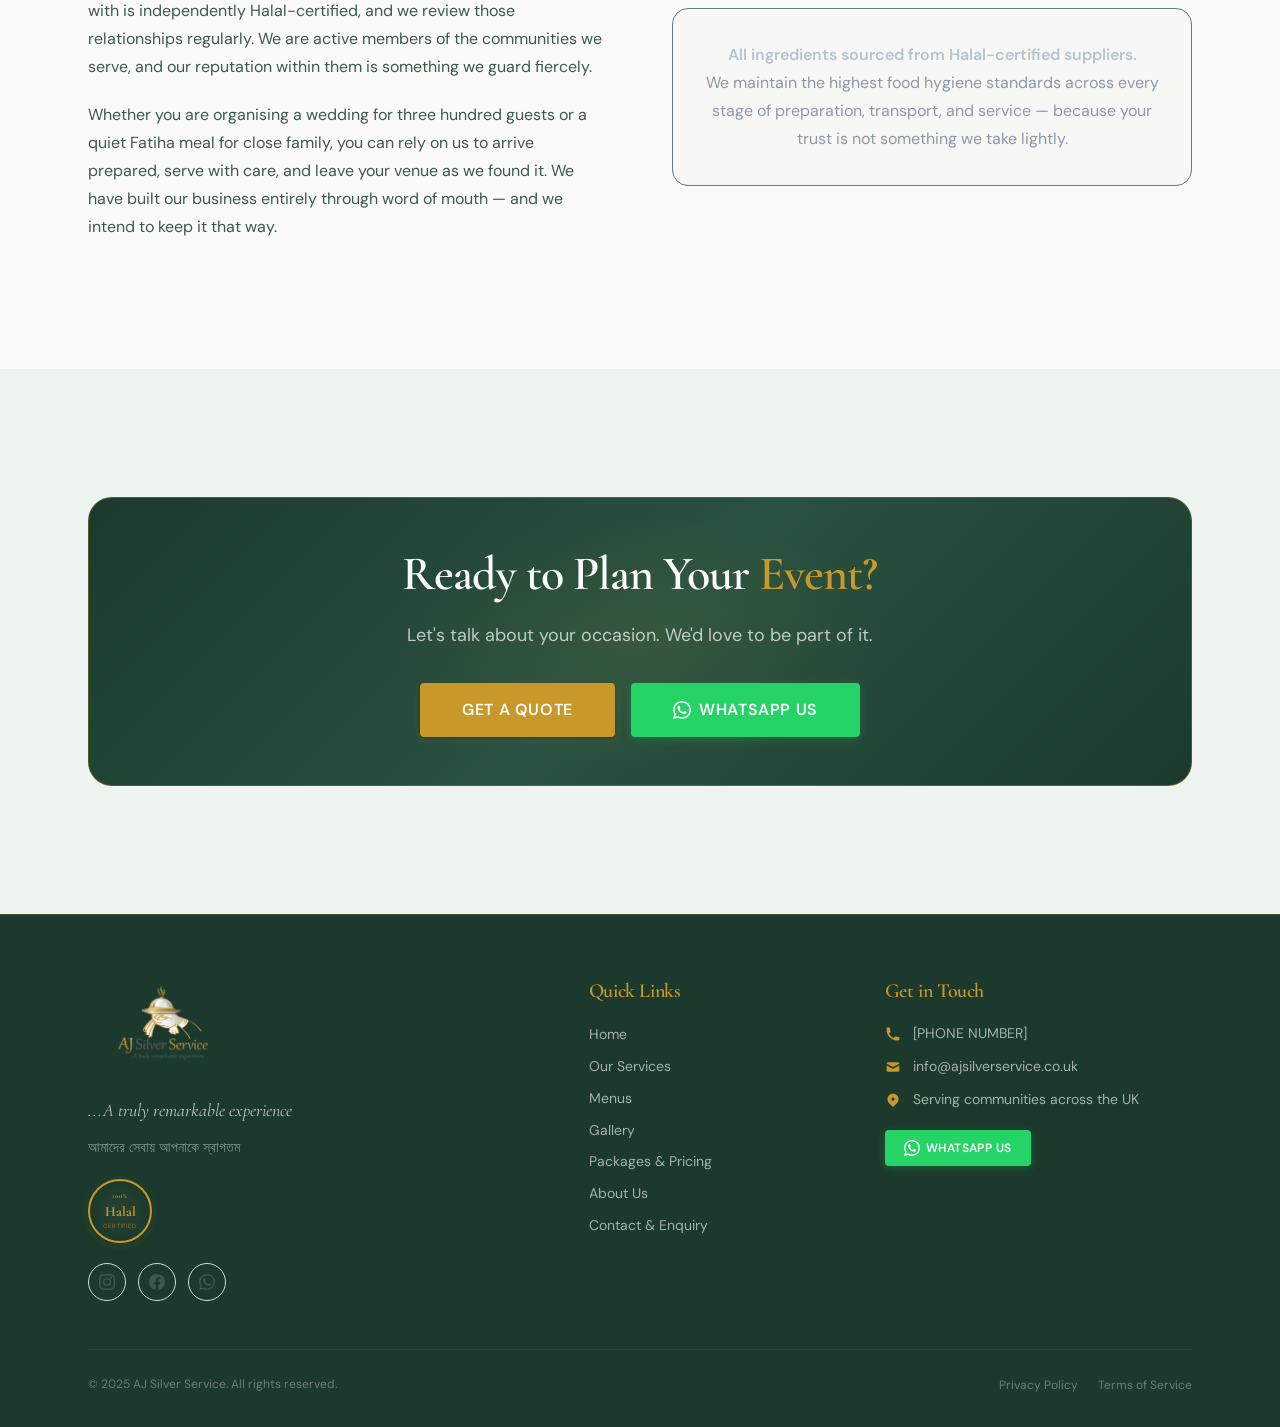
==== commit 8758cbe6: "Add stock images across all pages — hero panels, service visuals, menu & pricing cards, testimonials" ====
--- a/about.html
+++ b/about.html
@@ -238,6 +238,7 @@
 
     <!-- ═══ PAGE HERO ═══ -->
     <section class="page-hero pattern-bg" aria-labelledby="about-hero-title">
+      <img src="https://images.unsplash.com/photo-1504674900247-0877df9cc836?w=1600&h=600&fit=crop&q=80" alt="" loading="eager" style="position:absolute;inset:0;width:100%;height:100%;object-fit:cover;z-index:0;opacity:0.18;" aria-hidden="true" />
       <div class="container">
         <div class="page-hero-inner">
           <span class="page-hero-label">Our Story</span>
@@ -275,10 +276,8 @@
           <!-- Image right -->
           <div class="founder-image-block animate-on-scroll">
             <div class="founder-image-frame">
-              <div class="founder-image-placeholder">
-                <svg viewBox="0 0 24 24" aria-hidden="true"><path d="M12 12c2.21 0 4-1.79 4-4s-1.79-4-4-4-4 1.79-4 4 1.79 4 4 4zm0 2c-2.67 0-8 1.34-8 4v2h16v-2c0-2.66-5.33-4-8-4z"/></svg>
-                <span>Founder portrait</span>
-              </div>
+              <!-- Replace with actual founder/team photograph -->
+              <img src="https://images.unsplash.com/photo-1507003211169-0a1dd7228f2d?w=600&h=750&fit=crop&fit=faces&q=80" alt="Founder of AJ Silver Service" loading="lazy" />
             </div>
             <p class="founder-caption">Founder &mdash; AJ Silver Service</p>
           </div>
@@ -337,6 +336,18 @@
         </div>
       </div>
     </section>
+
+    <!-- Full-width food image strip -->
+    <div style="position:relative;height:420px;overflow:hidden;" aria-hidden="true">
+      <img src="https://images.unsplash.com/photo-1504674900247-0877df9cc836?w=1600&h=840&fit=crop&q=80" alt="" loading="lazy" style="width:100%;height:100%;object-fit:cover;display:block;" />
+      <div style="position:absolute;inset:0;background:linear-gradient(135deg,rgba(27,58,45,0.75) 0%,rgba(20,20,22,0.5) 100%);"></div>
+      <div style="position:absolute;inset:0;display:flex;align-items:center;justify-content:center;text-align:center;padding:var(--space-8);">
+        <div>
+          <p style="font-family:var(--font-display);font-size:clamp(1.8rem,4vw,3.2rem);color:#FAFAF8;font-style:italic;line-height:1.2;letter-spacing:-0.02em;text-shadow:0 2px 20px rgba(0,0,0,0.4);">"Food is our love language — and every plate tells our story"</p>
+          <span style="display:inline-block;width:60px;height:2px;background:var(--color-gold);margin-top:var(--space-6);"></span>
+        </div>
+      </div>
+    </div>
 
     <hr class="gold-rule" style="margin-block: 0;" aria-hidden="true" />
 
--- a/assets/css/global.css
+++ b/assets/css/global.css
@@ -12,22 +12,26 @@
   --color-gold:          #C9982A;
   --color-gold-light:    #E8B84B;
   --color-gold-dark:     #9E7519;
-  --color-gold-muted:    #C9982A33;
-  --color-silver:        #A8B2BC;
-  --color-silver-light:  #D4DBE2;
-  --color-silver-dark:   #7A8694;
-
-  /* Dark theme surfaces */
-  --color-charcoal:      #141416;
-  --color-charcoal-mid:  #1E1E22;
-  --color-charcoal-lift: #26262C;
-  --color-charcoal-card: #2E2E35;
-  --color-charcoal-border: #3A3A42;
+  --color-gold-muted:    #C9982A22;
+  --color-green:         #1B3A2D;
+  --color-green-mid:     #2A5240;
+  --color-green-light:   #D6E8DE;
+  --color-green-muted:   #1B3A2D14;
+  --color-silver:        #8C9AA8;
+  --color-silver-light:  #B8C4CC;
+  --color-silver-dark:   #6A7880;
+
+  /* Light theme surfaces */
+  --color-charcoal:      #FAFAF8;
+  --color-charcoal-mid:  #EEF4EF;
+  --color-charcoal-lift: #E2EEE4;
+  --color-charcoal-card: #FFFFFF;
+  --color-charcoal-border: #C8DDD0;
 
   /* Text */
-  --color-text:          #F0EDE8;
-  --color-text-muted:    #9A9590;
-  --color-text-subtle:   #6A6560;
+  --color-text:          #1A2E1F;
+  --color-text-muted:    #3D5A49;
+  --color-text-subtle:   #6A8878;
 
   /* Semantic */
   --color-success:       #4CAF7D;
@@ -193,7 +197,7 @@
   font-weight: 600;
   letter-spacing: 0.2em;
   text-transform: uppercase;
-  color: var(--color-gold);
+  color: var(--color-green-mid);
   margin-bottom: var(--space-3);
 }
 
@@ -283,16 +287,16 @@
   z-index: 1000;
   height: var(--nav-height);
   overflow: visible;
-  background-color: rgba(20, 20, 22, 0.95);
+  background-color: rgba(250, 250, 248, 0.96);
   backdrop-filter: blur(12px);
   -webkit-backdrop-filter: blur(12px);
-  border-bottom: 1px solid rgba(201, 152, 42, 0.12);
+  border-bottom: 1px solid rgba(201, 152, 42, 0.2);
   transition: background-color var(--transition-base), box-shadow var(--transition-base);
 }
 
 .site-header.scrolled {
-  background-color: rgba(14, 14, 16, 0.98);
-  box-shadow: 0 4px 24px rgba(0,0,0,0.4), 0 1px 0 rgba(201,152,42,0.1);
+  background-color: rgba(242, 245, 242, 0.98);
+  box-shadow: 0 4px 24px rgba(26,46,31,0.1), 0 1px 0 rgba(201,152,42,0.15);
 }
 
 .header-inner {
@@ -313,12 +317,21 @@
 }
 
 .header-logo img {
-  height: 200px;
+  /* Mobile: fits within header, no overflow */
+  height: 70px;
   width: auto;
-  /* Pull the logo 50px out on each side to centre a 200px image in a 100px header */
-  margin-top: -50px;
-  margin-bottom: -50px;
+  max-width: 160px;
   transition: filter var(--transition-base);
+}
+
+/* Desktop: oversized logo centred over the header bar */
+@media (min-width: 900px) {
+  .header-logo img {
+    height: 200px;
+    max-width: none;
+    margin-top: -50px;
+    margin-bottom: -50px;
+  }
 }
 
 .header-logo:hover img {
@@ -350,8 +363,8 @@
 
 .main-nav a:hover,
 .main-nav a.active {
-  color: var(--color-gold);
-  background-color: rgba(201, 152, 42, 0.08);
+  color: var(--color-green);
+  background-color: var(--color-green-muted);
 }
 
 /* Header right: CTA + hamburger */
@@ -415,10 +428,10 @@
   top: var(--nav-height);
   left: 0;
   right: 0;
-  background-color: rgba(20, 20, 22, 0.98);
+  background-color: rgba(250, 250, 248, 0.98);
   backdrop-filter: blur(12px);
   -webkit-backdrop-filter: blur(12px);
-  border-bottom: 1px solid rgba(201, 152, 42, 0.15);
+  border-bottom: 1px solid rgba(201, 152, 42, 0.2);
   padding: var(--space-4) var(--space-6) var(--space-8);
   z-index: 999;
   transform: translateY(-8px);
@@ -458,8 +471,8 @@
    FOOTER
    ═══════════════════════════════════════════════ */
 .site-footer {
-  background-color: var(--color-charcoal-mid);
-  border-top: 1px solid rgba(201, 152, 42, 0.15);
+  background-color: #1B3A2D;
+  border-top: 1px solid rgba(201, 152, 42, 0.25);
   padding-top: var(--space-16);
   padding-bottom: var(--space-8);
 }
@@ -489,13 +502,13 @@
   font-family: var(--font-display);
   font-style: italic;
   font-size: var(--text-lg);
-  color: var(--color-silver);
+  color: rgba(255,255,255,0.7);
   margin-bottom: var(--space-2);
 }
 
 .footer-bangla {
   font-size: var(--text-sm);
-  color: var(--color-text-subtle);
+  color: rgba(255,255,255,0.45);
   margin-bottom: var(--space-5);
 }
 
@@ -546,7 +559,7 @@
 
 .footer-links a {
   font-size: var(--text-sm);
-  color: var(--color-text-muted);
+  color: rgba(255,255,255,0.6);
   transition: color var(--transition-fast), transform var(--transition-fast);
   display: inline-flex;
   align-items: center;
@@ -575,12 +588,12 @@
 
 .footer-contact-item span {
   font-size: var(--text-sm);
-  color: var(--color-text-muted);
+  color: rgba(255,255,255,0.6);
   line-height: 1.5;
 }
 
 .footer-contact-item a {
-  color: var(--color-text-muted);
+  color: rgba(255,255,255,0.6);
   transition: color var(--transition-fast);
 }
 
@@ -612,7 +625,7 @@
 
 .footer-copyright {
   font-size: var(--text-xs);
-  color: var(--color-text-subtle);
+  color: rgba(255,255,255,0.35);
 }
 
 .footer-legal {
@@ -622,7 +635,7 @@
 
 .footer-legal a {
   font-size: var(--text-xs);
-  color: var(--color-text-subtle);
+  color: rgba(255,255,255,0.35);
   transition: color var(--transition-fast);
 }
 
--- a/assets/css/components.css
+++ b/assets/css/components.css
@@ -466,8 +466,8 @@
    TRUST BAR
    ═══════════════════════════════════════════════ */
 .trust-bar {
-  background-color: var(--color-charcoal-mid);
-  border-block: 1px solid rgba(201,152,42,0.15);
+  background-color: var(--color-green);
+  border-block: 1px solid rgba(201,152,42,0.25);
   padding-block: var(--space-6);
 }
 
@@ -521,14 +521,14 @@
 
 .trust-item-label {
   font-size: var(--text-xs);
-  color: var(--color-text-muted);
+  color: rgba(255,255,255,0.65);
   letter-spacing: 0.05em;
 }
 
 .trust-divider {
   width: 1px;
   height: 40px;
-  background-color: rgba(255,255,255,0.08);
+  background-color: rgba(255,255,255,0.15);
   display: none;
 }
 
@@ -928,8 +928,8 @@
    ═══════════════════════════════════════════════ */
 .page-hero {
   padding-block: var(--space-20) var(--space-16);
-  background-color: var(--color-charcoal-mid);
-  border-bottom: 1px solid rgba(201,152,42,0.12);
+  background-color: var(--color-green);
+  border-bottom: 1px solid rgba(201,152,42,0.2);
   position: relative;
   overflow: hidden;
 }
@@ -973,11 +973,12 @@
 
 .page-hero-title {
   margin-bottom: var(--space-4);
+  color: #FAFAF8;
 }
 
 .page-hero-subtitle {
   font-size: var(--text-lg);
-  color: var(--color-text-muted);
+  color: rgba(255,255,255,0.7);
   max-width: 600px;
 }
 
@@ -1075,8 +1076,8 @@
    CTA BANNER
    ═══════════════════════════════════════════════ */
 .cta-banner {
-  background: linear-gradient(135deg, var(--color-charcoal-mid) 0%, rgba(201,152,42,0.07) 50%, var(--color-charcoal-mid) 100%);
-  border: 1px solid rgba(201,152,42,0.2);
+  background: linear-gradient(135deg, var(--color-green) 0%, var(--color-green-mid) 50%, var(--color-green) 100%);
+  border: 1px solid rgba(201,152,42,0.3);
   border-radius: var(--radius-xl);
   padding: var(--space-12) var(--space-8);
   text-align: center;
@@ -1099,14 +1100,14 @@
 .cta-banner-title {
   font-family: var(--font-display);
   font-size: clamp(var(--text-3xl), 4vw, var(--text-5xl));
-  color: var(--color-text);
+  color: #FAFAF8;
   margin-bottom: var(--space-4);
   position: relative;
 }
 
 .cta-banner-subtitle {
   font-size: var(--text-lg);
-  color: var(--color-text-muted);
+  color: rgba(255,255,255,0.7);
   margin-bottom: var(--space-8);
   position: relative;
 }
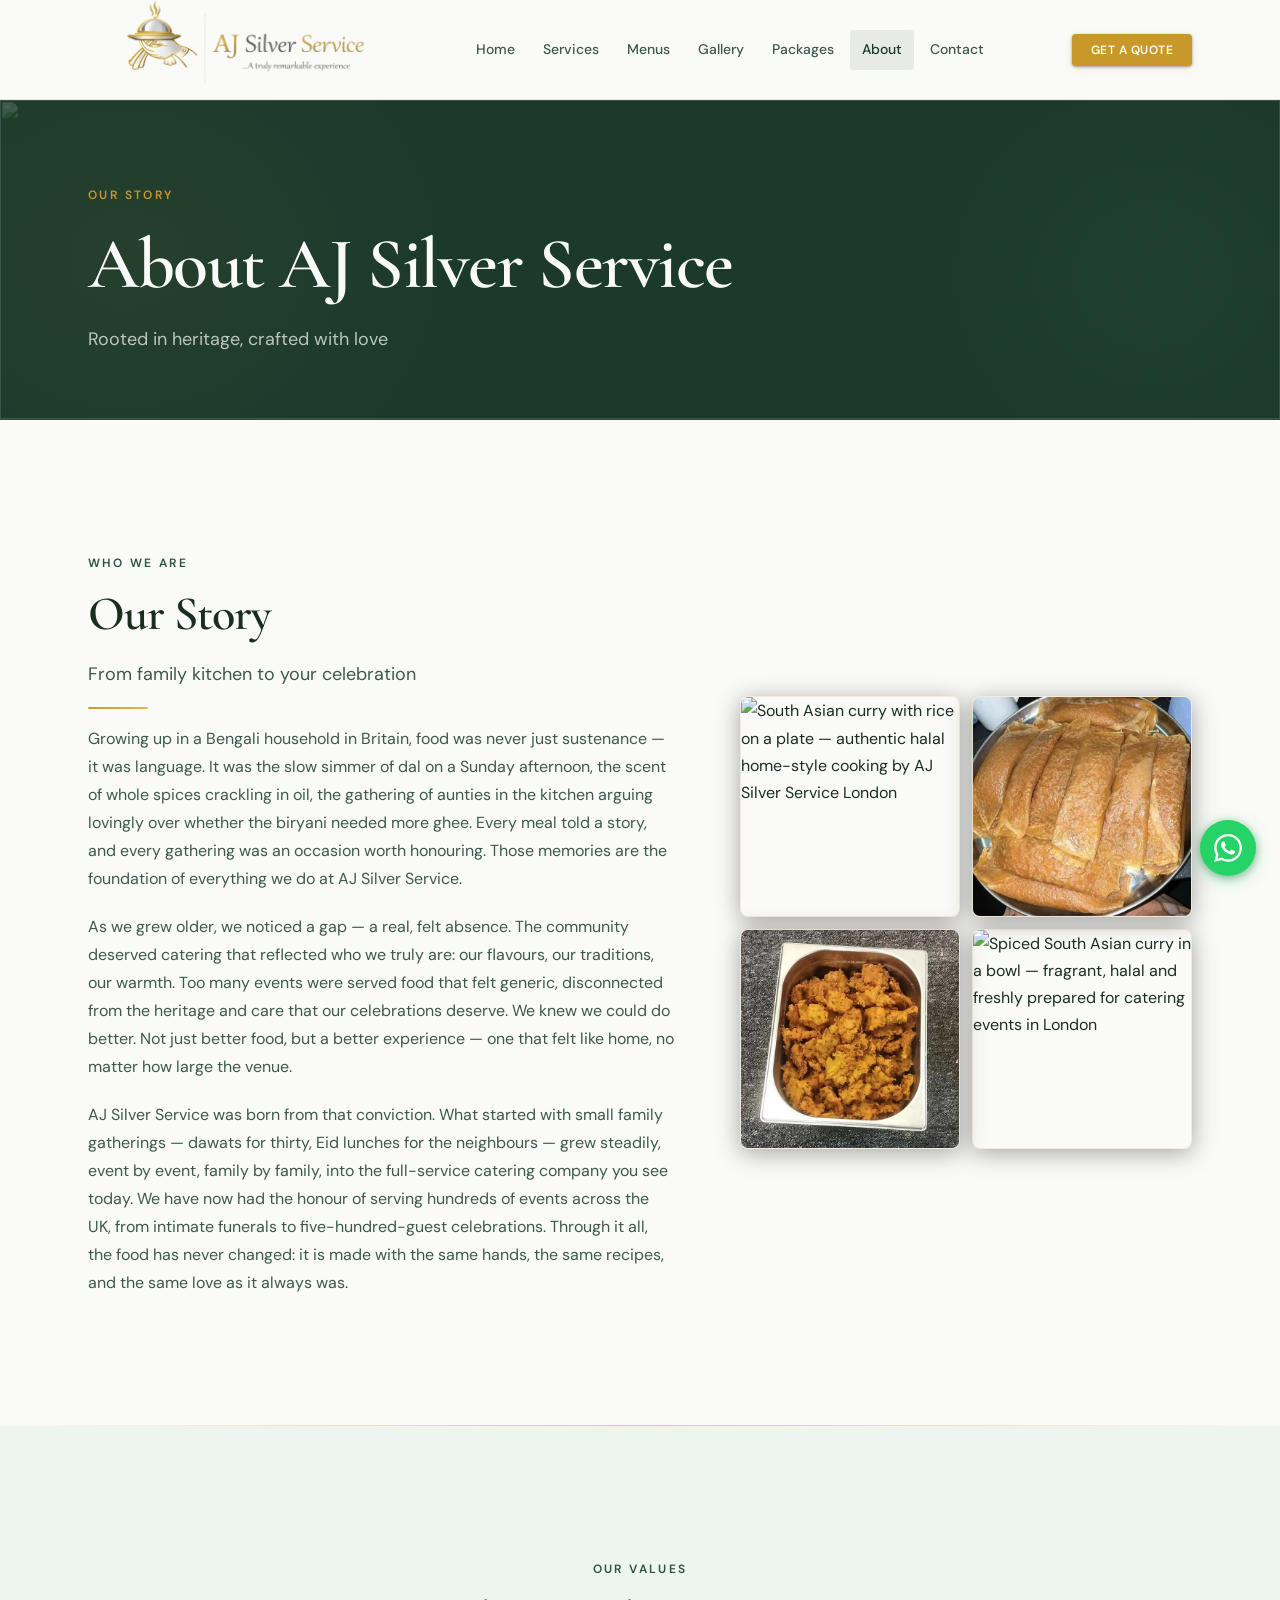
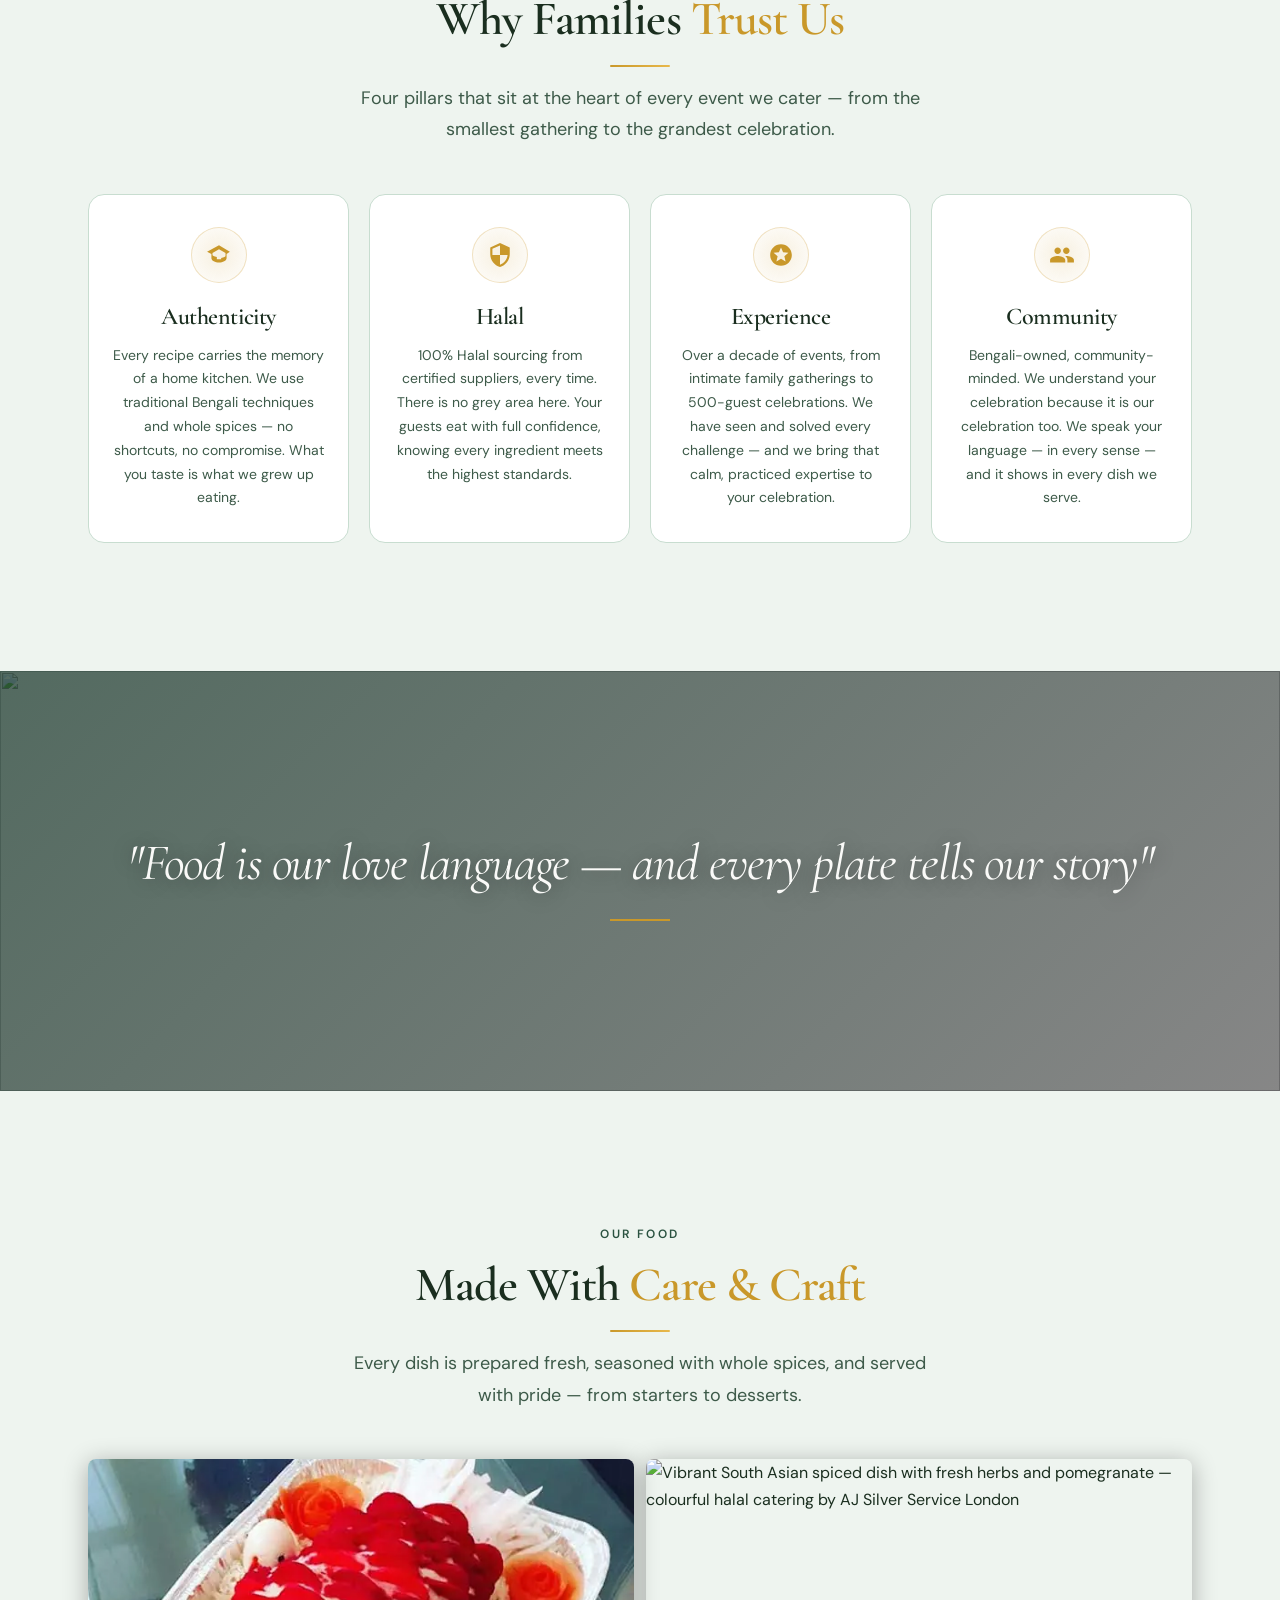
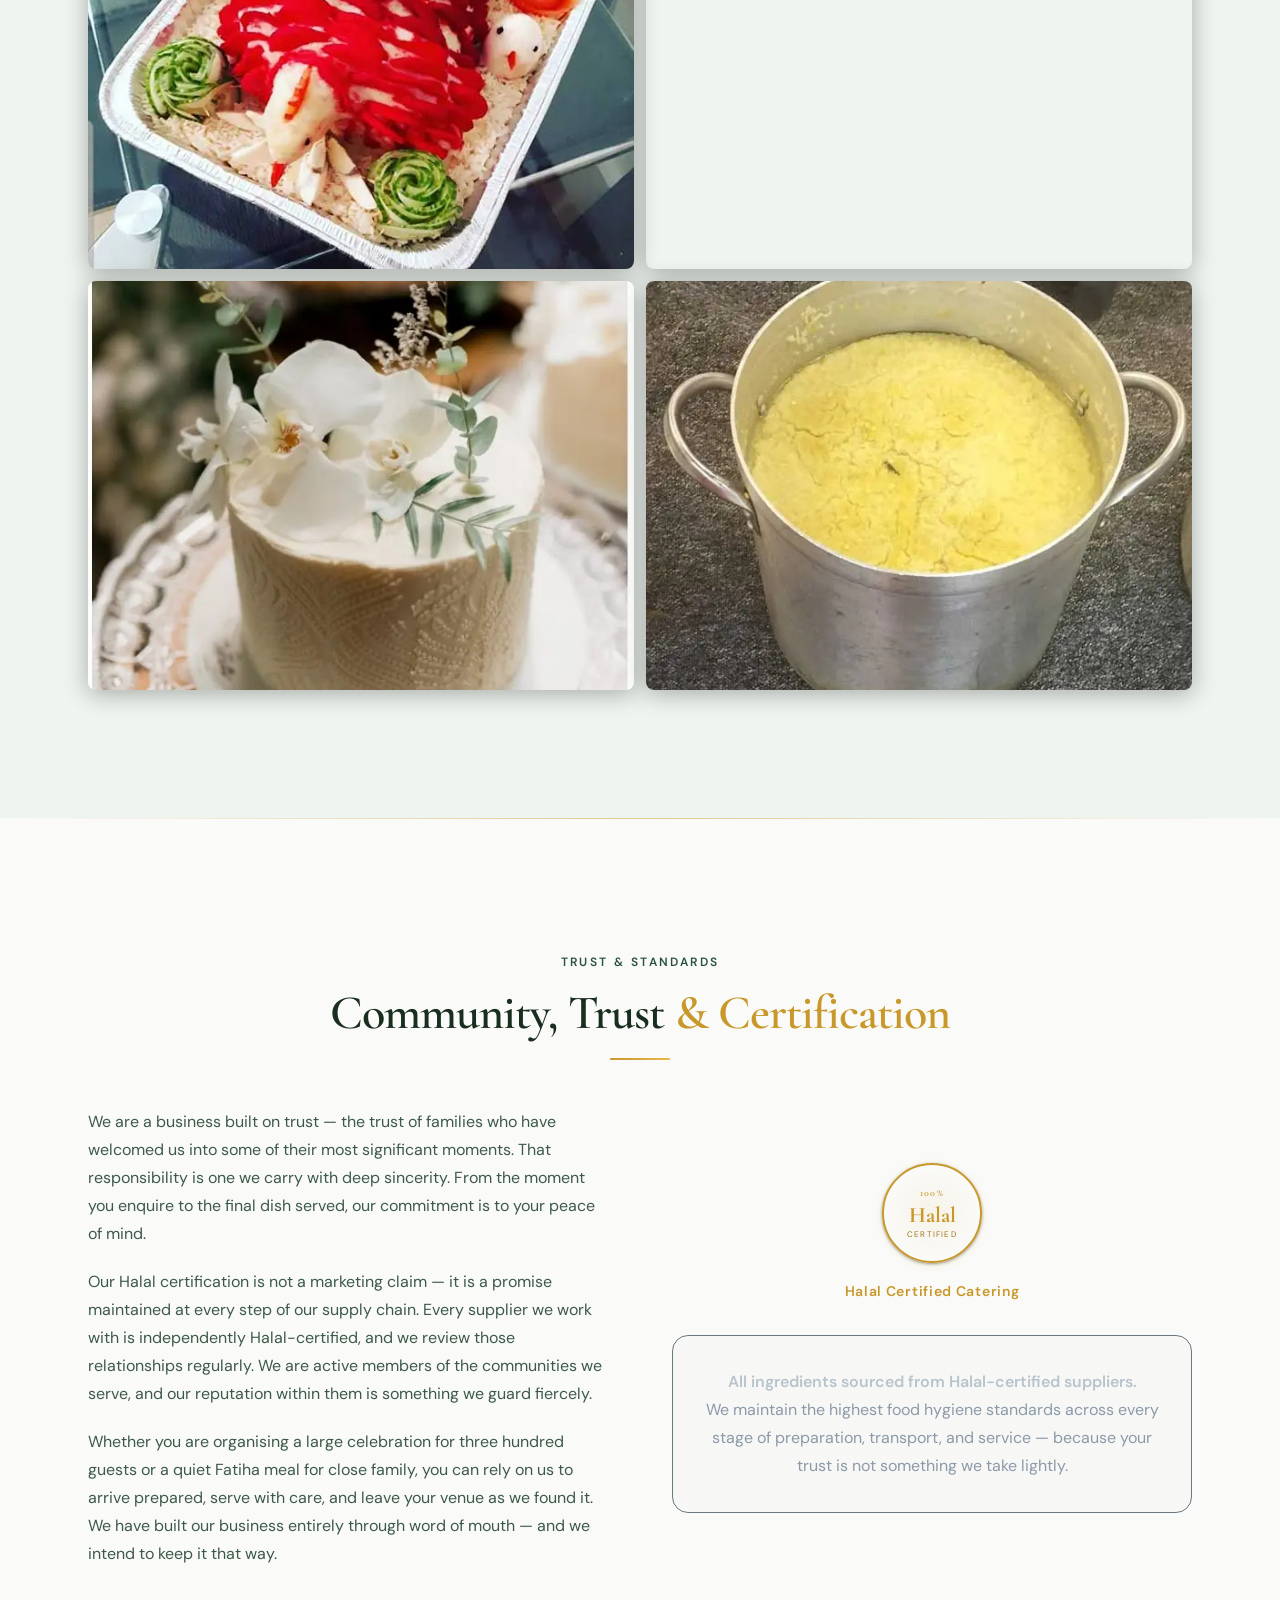
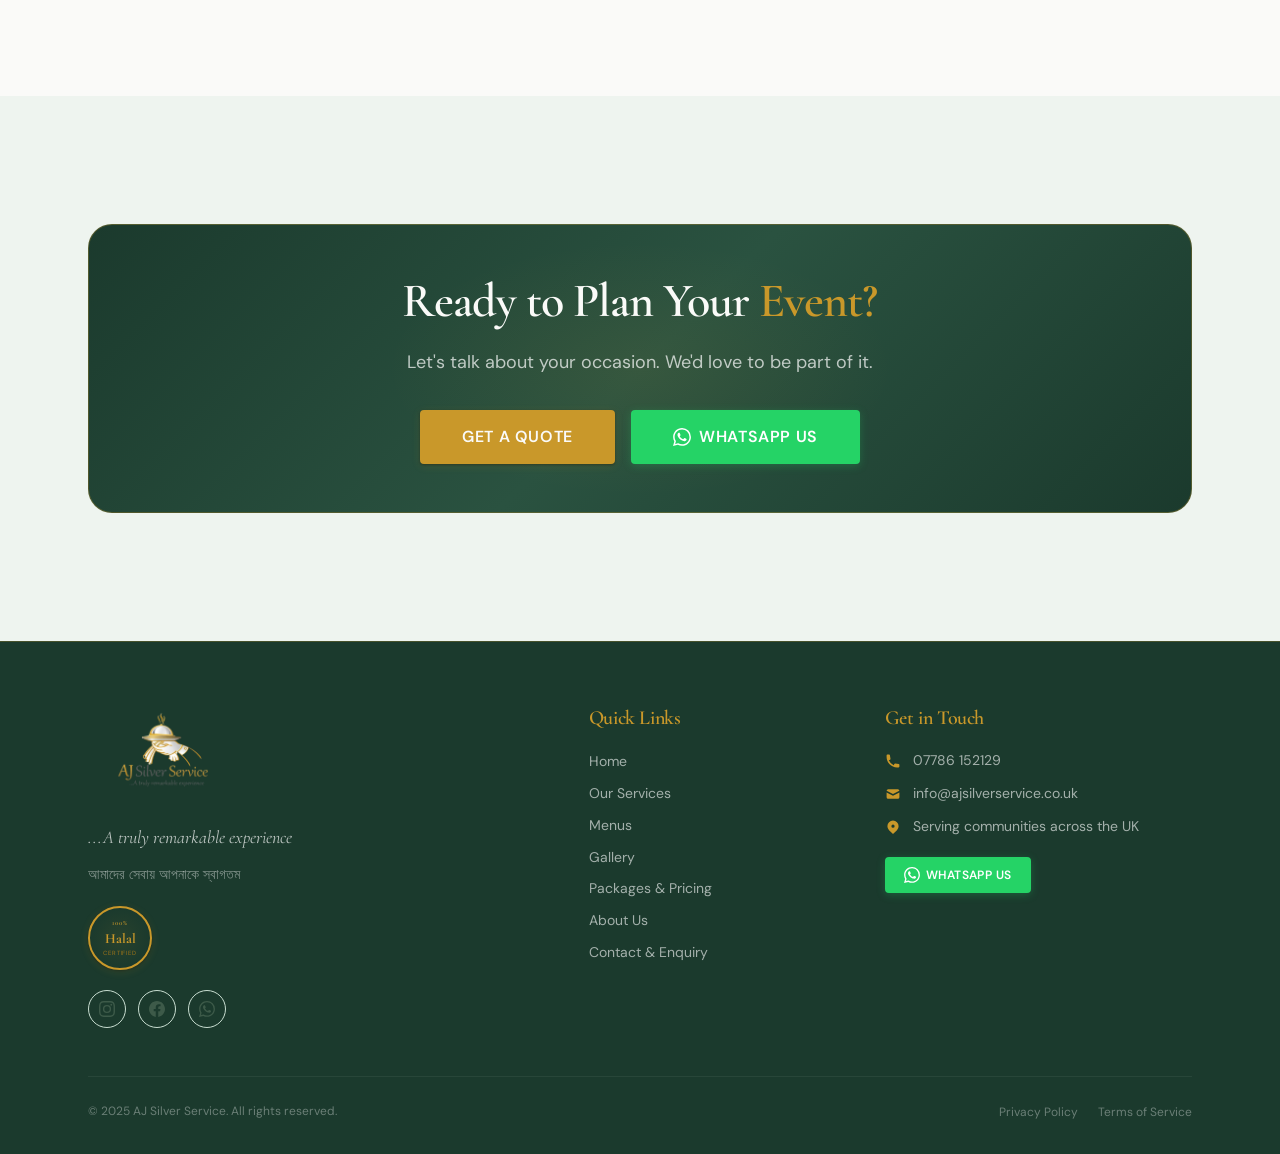
==== commit 36e2d65d: "Replace reused images with unique photos across about and packages pages - about.html: remove founde" ====
--- a/about.html
+++ b/about.html
@@ -227,7 +227,7 @@
       <a href="packages.html">Packages</a>
       <a href="about.html" class="active">About</a>
       <a href="contact.html">Contact</a>
-      <a href="tel:[PHONE NUMBER]" style="color: var(--color-silver);">[PHONE NUMBER]</a>
+      <a href="tel:+447786152129" style="color: var(--color-silver);">07786 152129</a>
       <div class="mobile-cta">
         <a href="contact.html" class="btn btn-primary" style="width:100%">Get a Quote</a>
       </div>
@@ -238,7 +238,7 @@
 
     <!-- ═══ PAGE HERO ═══ -->
     <section class="page-hero pattern-bg" aria-labelledby="about-hero-title">
-      <img src="https://images.unsplash.com/photo-1504674900247-0877df9cc836?w=1600&h=600&fit=crop&q=80" alt="" loading="eager" style="position:absolute;inset:0;width:100%;height:100%;object-fit:cover;z-index:0;opacity:0.18;" aria-hidden="true" />
+      <img src="https://images.unsplash.com/photo-1589302168068-964664d93dc0?w=1600&h=600&fit=crop&q=80" alt="" loading="eager" style="position:absolute;inset:0;width:100%;height:100%;object-fit:cover;z-index:0;opacity:0.18;" aria-hidden="true" />
       <div class="container">
         <div class="page-hero-inner">
           <span class="page-hero-label">Our Story</span>
@@ -269,17 +269,24 @@
             </p>
 
             <p>
-              AJ Silver Service was born from that conviction. What started with small family gatherings — dawats for thirty, Eid lunches for the neighbours — grew steadily, event by event, family by family, into the full-service catering company you see today. We have now had the honour of serving hundreds of events across the UK, from intimate funerals to five-hundred-guest shaadis. Through it all, the food has never changed: it is made with the same hands, the same recipes, and the same love as it always was.
+              AJ Silver Service was born from that conviction. What started with small family gatherings — dawats for thirty, Eid lunches for the neighbours — grew steadily, event by event, family by family, into the full-service catering company you see today. We have now had the honour of serving hundreds of events across the UK, from intimate funerals to five-hundred-guest celebrations. Through it all, the food has never changed: it is made with the same hands, the same recipes, and the same love as it always was.
             </p>
           </div>
 
-          <!-- Image right -->
-          <div class="founder-image-block animate-on-scroll">
-            <div class="founder-image-frame">
-              <!-- Replace with actual founder/team photograph -->
-              <img src="https://images.unsplash.com/photo-1507003211169-0a1dd7228f2d?w=600&h=750&fit=crop&fit=faces&q=80" alt="Founder of AJ Silver Service" loading="lazy" />
-            </div>
-            <p class="founder-caption">Founder &mdash; AJ Silver Service</p>
+          <!-- Food photo collage -->
+          <div class="animate-on-scroll" style="display:grid;grid-template-columns:1fr 1fr;gap:var(--space-3);">
+            <div style="border-radius:var(--radius-md);overflow:hidden;aspect-ratio:1;border:1px solid rgba(201,152,42,0.15);box-shadow:0 4px 24px rgba(0,0,0,0.35);">
+              <img src="https://images.unsplash.com/photo-1588166524941-3bf61a9c41db?w=600&h=600&fit=crop&q=80" alt="South Asian curry with rice on a plate — authentic halal home-style cooking by AJ Silver Service London" loading="lazy" width="600" height="600" style="width:100%;height:100%;object-fit:cover;display:block;" />
+            </div>
+            <div style="border-radius:var(--radius-md);overflow:hidden;aspect-ratio:1;border:1px solid rgba(201,152,42,0.15);box-shadow:0 4px 24px rgba(0,0,0,0.35);">
+              <img src="assets/images/spring-rolls-catering-platter-london.webp" alt="Golden crispy spring rolls on a large round serving tray for a catered event by AJ Silver Service London" loading="lazy" width="600" height="600" style="width:100%;height:100%;object-fit:cover;display:block;" />
+            </div>
+            <div style="border-radius:var(--radius-md);overflow:hidden;aspect-ratio:1;border:1px solid rgba(201,152,42,0.15);box-shadow:0 4px 24px rgba(0,0,0,0.35);">
+              <img src="assets/images/fried-chicken-pakora-catering-london.webp" alt="Crispy golden fried chicken pieces in a catering tray prepared by AJ Silver Service London" loading="lazy" width="600" height="600" style="width:100%;height:100%;object-fit:cover;display:block;" />
+            </div>
+            <div style="border-radius:var(--radius-md);overflow:hidden;aspect-ratio:1;border:1px solid rgba(201,152,42,0.15);box-shadow:0 4px 24px rgba(0,0,0,0.35);">
+              <img src="https://images.unsplash.com/photo-1548943487-a2e4e43b4853?w=600&h=600&fit=crop&q=80" alt="Spiced South Asian curry in a bowl — fragrant, halal and freshly prepared for catering events in London" loading="lazy" width="600" height="600" style="width:100%;height:100%;object-fit:cover;display:block;" />
+            </div>
           </div>
 
         </div>
@@ -322,7 +329,7 @@
               <svg viewBox="0 0 24 24"><path d="M11.99 2C6.47 2 2 6.48 2 12s4.47 10 9.99 10C17.52 22 22 17.52 22 12S17.52 2 11.99 2zm4.24 16L12 15.45 7.77 18l1.12-4.81-3.73-3.23 4.92-.42L12 5l1.92 4.53 4.92.42-3.73 3.23L16.23 18z"/></svg>
             </div>
             <h3 class="pillar-title">Experience</h3>
-            <p class="pillar-desc">Over a decade of events, from intimate family gatherings to 500-guest shaadis. We have seen and solved every challenge — and we bring that calm, practiced expertise to your celebration.</p>
+            <p class="pillar-desc">Over a decade of events, from intimate family gatherings to 500-guest celebrations. We have seen and solved every challenge — and we bring that calm, practiced expertise to your celebration.</p>
           </div>
 
           <div class="pillar-card animate-on-scroll">
@@ -339,7 +346,7 @@
 
     <!-- Full-width food image strip -->
     <div style="position:relative;height:420px;overflow:hidden;" aria-hidden="true">
-      <img src="https://images.unsplash.com/photo-1504674900247-0877df9cc836?w=1600&h=840&fit=crop&q=80" alt="" loading="lazy" style="width:100%;height:100%;object-fit:cover;display:block;" />
+      <img src="https://images.unsplash.com/photo-1551218808-94e220e084d2?w=1600&h=840&fit=crop&q=80" alt="" loading="lazy" style="width:100%;height:100%;object-fit:cover;display:block;" />
       <div style="position:absolute;inset:0;background:linear-gradient(135deg,rgba(27,58,45,0.75) 0%,rgba(20,20,22,0.5) 100%);"></div>
       <div style="position:absolute;inset:0;display:flex;align-items:center;justify-content:center;text-align:center;padding:var(--space-8);">
         <div>
@@ -348,6 +355,32 @@
         </div>
       </div>
     </div>
+
+    <!-- ═══ FOOD PHOTO GRID ═══ -->
+    <section class="section bg-mid" aria-labelledby="food-grid-heading">
+      <div class="container">
+        <div class="section-head centered animate-on-scroll">
+          <span class="section-label">Our Food</span>
+          <h2 class="section-title" id="food-grid-heading">Made With <span>Care &amp; Craft</span></h2>
+          <span class="gold-rule-short"></span>
+          <p class="section-subtitle">Every dish is prepared fresh, seasoned with whole spices, and served with pride — from starters to desserts.</p>
+        </div>
+        <div style="display:grid;grid-template-columns:repeat(2,1fr);gap:var(--space-3);" class="animate-on-scroll">
+          <div style="border-radius:var(--radius-md);overflow:hidden;aspect-ratio:4/3;box-shadow:0 4px 24px rgba(0,0,0,0.3);">
+            <img src="assets/images/decorated-rice-dish-private-catering-london.webp" alt="Decoratively presented rice with vegetable rose garnishes and chilli sauce in a catering tray for a London event by AJ Silver Service" loading="lazy" width="600" height="600" style="width:100%;height:100%;object-fit:cover;display:block;" />
+          </div>
+          <div style="border-radius:var(--radius-md);overflow:hidden;aspect-ratio:4/3;box-shadow:0 4px 24px rgba(0,0,0,0.3);">
+            <img src="https://images.unsplash.com/photo-1484980972926-edee96e0960d?w=600&h=450&fit=crop&q=80" alt="Vibrant South Asian spiced dish with fresh herbs and pomegranate — colourful halal catering by AJ Silver Service London" loading="lazy" width="600" height="450" style="width:100%;height:100%;object-fit:cover;display:block;" />
+          </div>
+          <div style="border-radius:var(--radius-md);overflow:hidden;aspect-ratio:4/3;box-shadow:0 4px 24px rgba(0,0,0,0.3);">
+            <img src="assets/images/wedding-cake-floral-silver-service-london.webp" alt="Elegant single-tier celebration cake with white orchids and eucalyptus on a silver stand by AJ Silver Service London" loading="lazy" width="600" height="600" style="width:100%;height:100%;object-fit:cover;display:block;" />
+          </div>
+          <div style="border-radius:var(--radius-md);overflow:hidden;aspect-ratio:4/3;box-shadow:0 4px 24px rgba(0,0,0,0.3);">
+            <img src="assets/images/large-scale-catering-rice-preparation-london.webp" alt="Large-scale catering rice preparation in industrial pot for a major London event by AJ Silver Service" loading="lazy" width="600" height="600" style="width:100%;height:100%;object-fit:cover;display:block;" />
+          </div>
+        </div>
+      </div>
+    </section>
 
     <hr class="gold-rule" style="margin-block: 0;" aria-hidden="true" />
 
@@ -371,7 +404,7 @@
               Our Halal certification is not a marketing claim — it is a promise maintained at every step of our supply chain. Every supplier we work with is independently Halal-certified, and we review those relationships regularly. We are active members of the communities we serve, and our reputation within them is something we guard fiercely.
             </p>
             <p>
-              Whether you are organising a wedding for three hundred guests or a quiet Fatiha meal for close family, you can rely on us to arrive prepared, serve with care, and leave your venue as we found it. We have built our business entirely through word of mouth — and we intend to keep it that way.
+              Whether you are organising a large celebration for three hundred guests or a quiet Fatiha meal for close family, you can rely on us to arrive prepared, serve with care, and leave your venue as we found it. We have built our business entirely through word of mouth — and we intend to keep it that way.
             </p>
           </div>
 
@@ -409,7 +442,7 @@
           <p class="cta-banner-subtitle">Let's talk about your occasion. We'd love to be part of it.</p>
           <div class="cta-banner-actions">
             <a href="contact.html" class="btn btn-primary btn-lg">Get a Quote</a>
-            <a href="https://wa.me/[WHATSAPP NUMBER]?text=Hello%2C%20I%27d%20like%20to%20enquire%20about%20catering%20for%20my%20event"
+            <a href="https://wa.me/447786152129?text=Hello%2C%20I%27d%20like%20to%20enquire%20about%20catering%20for%20my%20event"
                class="btn btn-whatsapp btn-lg"
                target="_blank" rel="noopener noreferrer">
               <svg viewBox="0 0 24 24" aria-hidden="true"><path d="M17.472 14.382c-.297-.149-1.758-.867-2.03-.967-.273-.099-.471-.148-.67.15-.197.297-.767.966-.94 1.164-.173.199-.347.223-.644.075-.297-.15-1.255-.463-2.39-1.475-.883-.788-1.48-1.761-1.653-2.059-.173-.297-.018-.458.13-.606.134-.133.298-.347.446-.52.149-.174.198-.298.298-.497.099-.198.05-.371-.025-.52-.075-.149-.669-1.612-.916-2.207-.242-.579-.487-.5-.669-.51-.173-.008-.371-.01-.57-.01-.198 0-.52.074-.792.372-.272.297-1.04 1.016-1.04 2.479 0 1.462 1.065 2.875 1.213 3.074.149.198 2.096 3.2 5.077 4.487.709.306 1.262.489 1.694.625.712.227 1.36.195 1.871.118.571-.085 1.758-.719 2.006-1.413.248-.694.248-1.289.173-1.413-.074-.124-.272-.198-.57-.347m-5.421 7.403h-.004a9.87 9.87 0 01-5.031-1.378l-.361-.214-3.741.982.998-3.648-.235-.374a9.86 9.86 0 01-1.51-5.26c.001-5.45 4.436-9.884 9.888-9.884 2.64 0 5.122 1.03 6.988 2.898a9.825 9.825 0 012.893 6.994c-.003 5.45-4.437 9.884-9.885 9.884m8.413-18.297A11.815 11.815 0 0012.05 0C5.495 0 .16 5.335.157 11.892c0 2.096.547 4.142 1.588 5.945L.057 24l6.305-1.654a11.882 11.882 0 005.683 1.448h.005c6.554 0 11.89-5.335 11.893-11.893a11.821 11.821 0 00-3.48-8.413z"/></svg>
@@ -448,7 +481,7 @@
             <a href="[FACEBOOK URL]" target="_blank" rel="noopener noreferrer" aria-label="Follow us on Facebook">
               <svg viewBox="0 0 24 24"><path d="M24 12.073c0-6.627-5.373-12-12-12s-12 5.373-12 12c0 5.99 4.388 10.954 10.125 11.854v-8.385H7.078v-3.47h3.047V9.43c0-3.007 1.792-4.669 4.533-4.669 1.312 0 2.686.235 2.686.235v2.953H15.83c-1.491 0-1.956.925-1.956 1.874v2.25h3.328l-.532 3.47h-2.796v8.385C19.612 23.027 24 18.062 24 12.073z"/></svg>
             </a>
-            <a href="https://wa.me/[WHATSAPP NUMBER]" target="_blank" rel="noopener noreferrer" aria-label="Chat on WhatsApp">
+            <a href="https://wa.me/447786152129" target="_blank" rel="noopener noreferrer" aria-label="Chat on WhatsApp">
               <svg viewBox="0 0 24 24"><path d="M17.472 14.382c-.297-.149-1.758-.867-2.03-.967-.273-.099-.471-.148-.67.15-.197.297-.767.966-.94 1.164-.173.199-.347.223-.644.075-.297-.15-1.255-.463-2.39-1.475-.883-.788-1.48-1.761-1.653-2.059-.173-.297-.018-.458.13-.606.134-.133.298-.347.446-.52.149-.174.198-.298.298-.497.099-.198.05-.371-.025-.52-.075-.149-.669-1.612-.916-2.207-.242-.579-.487-.5-.669-.51-.173-.008-.371-.01-.57-.01-.198 0-.52.074-.792.372-.272.297-1.04 1.016-1.04 2.479 0 1.462 1.065 2.875 1.213 3.074.149.198 2.096 3.2 5.077 4.487.709.306 1.262.489 1.694.625.712.227 1.36.195 1.871.118.571-.085 1.758-.719 2.006-1.413.248-.694.248-1.289.173-1.413-.074-.124-.272-.198-.57-.347m-5.421 7.403h-.004a9.87 9.87 0 01-5.031-1.378l-.361-.214-3.741.982.998-3.648-.235-.374a9.86 9.86 0 01-1.51-5.26c.001-5.45 4.436-9.884 9.888-9.884 2.64 0 5.122 1.03 6.988 2.898a9.825 9.825 0 012.893 6.994c-.003 5.45-4.437 9.884-9.885 9.884m8.413-18.297A11.815 11.815 0 0012.05 0C5.495 0 .16 5.335.157 11.892c0 2.096.547 4.142 1.588 5.945L.057 24l6.305-1.654a11.882 11.882 0 005.683 1.448h.005c6.554 0 11.89-5.335 11.893-11.893a11.821 11.821 0 00-3.48-8.413z"/></svg>
             </a>
           </div>
@@ -473,7 +506,7 @@
           <h3 class="footer-col-title">Get in Touch</h3>
           <div class="footer-contact-item">
             <svg viewBox="0 0 20 20" aria-hidden="true"><path d="M2 3a1 1 0 011-1h2.153a1 1 0 01.986.836l.74 4.435a1 1 0 01-.54 1.06l-1.548.773a11.037 11.037 0 006.105 6.105l.774-1.548a1 1 0 011.059-.54l4.435.74a1 1 0 01.836.986V17a1 1 0 01-1 1h-2C7.82 18 2 12.18 2 5V3z"/></svg>
-            <span><a href="tel:[PHONE NUMBER]">[PHONE NUMBER]</a></span>
+            <span><a href="tel:+447786152129">07786 152129</a></span>
           </div>
           <div class="footer-contact-item">
             <svg viewBox="0 0 20 20" aria-hidden="true"><path d="M2.003 5.884L10 9.882l7.997-3.998A2 2 0 0016 4H4a2 2 0 00-1.997 1.884z"/><path d="M18 8.118l-8 4-8-4V14a2 2 0 002 2h12a2 2 0 002-2V8.118z"/></svg>
@@ -484,7 +517,7 @@
             <span>Serving communities across the UK</span>
           </div>
           <div style="margin-top: var(--space-5);">
-            <a href="https://wa.me/[WHATSAPP NUMBER]?text=Hello%2C%20I%27d%20like%20to%20enquire%20about%20catering%20for%20my%20event"
+            <a href="https://wa.me/447786152129?text=Hello%2C%20I%27d%20like%20to%20enquire%20about%20catering%20for%20my%20event"
                class="btn btn-whatsapp btn-sm"
                target="_blank" rel="noopener noreferrer">
               <svg viewBox="0 0 24 24" aria-hidden="true" style="width:16px;height:16px;fill:currentColor"><path d="M17.472 14.382c-.297-.149-1.758-.867-2.03-.967-.273-.099-.471-.148-.67.15-.197.297-.767.966-.94 1.164-.173.199-.347.223-.644.075-.297-.15-1.255-.463-2.39-1.475-.883-.788-1.48-1.761-1.653-2.059-.173-.297-.018-.458.13-.606.134-.133.298-.347.446-.52.149-.174.198-.298.298-.497.099-.198.05-.371-.025-.52-.075-.149-.669-1.612-.916-2.207-.242-.579-.487-.5-.669-.51-.173-.008-.371-.01-.57-.01-.198 0-.52.074-.792.372-.272.297-1.04 1.016-1.04 2.479 0 1.462 1.065 2.875 1.213 3.074.149.198 2.096 3.2 5.077 4.487.709.306 1.262.489 1.694.625.712.227 1.36.195 1.871.118.571-.085 1.758-.719 2.006-1.413.248-.694.248-1.289.173-1.413-.074-.124-.272-.198-.57-.347m-5.421 7.403h-.004a9.87 9.87 0 01-5.031-1.378l-.361-.214-3.741.982.998-3.648-.235-.374a9.86 9.86 0 01-1.51-5.26c.001-5.45 4.436-9.884 9.888-9.884 2.64 0 5.122 1.03 6.988 2.898a9.825 9.825 0 012.893 6.994c-.003 5.45-4.437 9.884-9.885 9.884m8.413-18.297A11.815 11.815 0 0012.05 0C5.495 0 .16 5.335.157 11.892c0 2.096.547 4.142 1.588 5.945L.057 24l6.305-1.654a11.882 11.882 0 005.683 1.448h.005c6.554 0 11.89-5.335 11.893-11.893a11.821 11.821 0 00-3.48-8.413z"/></svg>
@@ -506,7 +539,7 @@
   </footer>
 
   <!-- ═══ FLOATING WHATSAPP ═══ -->
-  <a href="https://wa.me/[WHATSAPP NUMBER]?text=Hello%2C%20I%27d%20like%20to%20enquire%20about%20catering%20for%20my%20event"
+  <a href="https://wa.me/447786152129?text=Hello%2C%20I%27d%20like%20to%20enquire%20about%20catering%20for%20my%20event"
      class="whatsapp-float"
      target="_blank"
      rel="noopener noreferrer"
